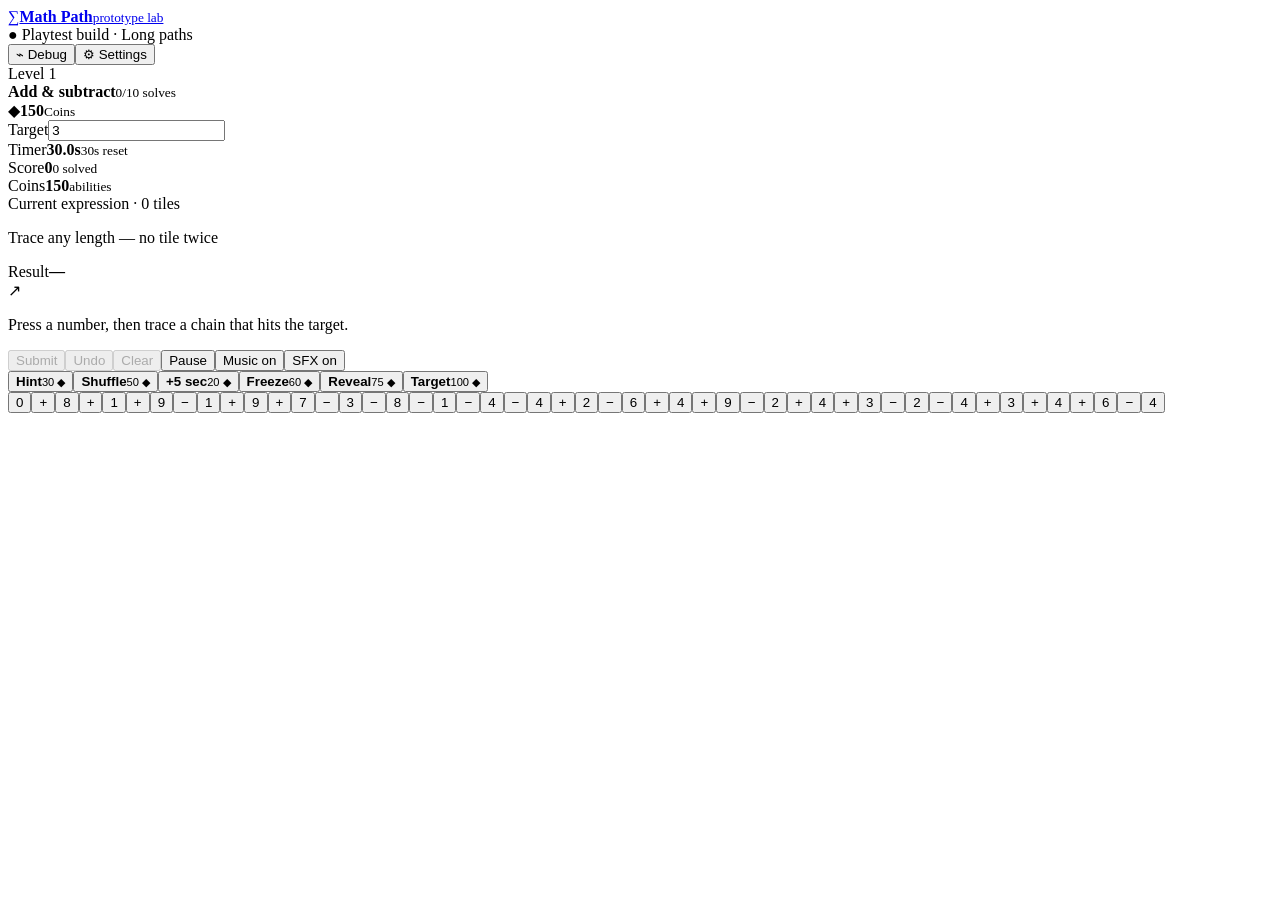
==== index.html @ 9bd91a48 "Deploy Math Path Puzzle playtest" ====
<!DOCTYPE html><html lang="en"><head><meta charSet="utf-8"/><meta name="viewport" content="width=device-width, initial-scale=1, viewport-fit=cover"/><link rel="stylesheet" href="/math-path-puzzle-playtest/_next/static/chunks/0nip023ztwiz-.css" data-precedence="next"/><link rel="preload" as="script" fetchPriority="low" href="/math-path-puzzle-playtest/_next/static/chunks/0jl966cpabt0n.js"/><script src="/math-path-puzzle-playtest/_next/static/chunks/10y_u0nnn22cm.js" async=""></script><script src="/math-path-puzzle-playtest/_next/static/chunks/09bab9~qvzfja.js" async=""></script><script src="/math-path-puzzle-playtest/_next/static/chunks/turbopack-0.h.s3-doeien.js" async=""></script><script src="/math-path-puzzle-playtest/_next/static/chunks/0w2~5~-hv43qe.js" async=""></script><script src="/math-path-puzzle-playtest/_next/static/chunks/0s-fc5b6pmgug.js" async=""></script><title>Math Path — Arithmetic Puzzle Prototype</title><meta name="description" content="Trace number chains across a grid and hit the target."/><meta property="og:title" content="Math Path — Arithmetic Puzzle Prototype"/><meta property="og:description" content="Trace number chains across a grid and hit the target."/><meta property="og:image" content="https://mrdedge.github.io/math-path-puzzle-playtest/og.png"/><meta property="og:image:width" content="1747"/><meta property="og:image:height" content="909"/><meta property="og:image:alt" content="Math Path arithmetic puzzle board"/><meta property="og:type" content="website"/><meta name="twitter:card" content="summary_large_image"/><meta name="twitter:title" content="Math Path — Arithmetic Puzzle Prototype"/><meta name="twitter:description" content="Trace number chains across a grid and hit the target."/><meta name="twitter:image" content="https://mrdedge.github.io/math-path-puzzle-playtest/og.png"/><script src="/math-path-puzzle-playtest/_next/static/chunks/03~yq9q893hmn.js" noModule=""></script></head><body><div hidden=""><!--$--><!--/$--></div><main class="game-shell"><header class="app-header"><a class="brand" href="#game-board" aria-label="Math Path Lab home"><span class="brand-mark" aria-hidden="true">∑</span><span><strong>Math Path</strong><small>prototype lab</small></span></a><div class="milestone-chip"><span aria-hidden="true">●</span> Playtest build · Long paths</div><div class="header-actions"><button class="debug-toggle" type="button" aria-expanded="false" aria-controls="solver-inspector"><span aria-hidden="true">⌁</span> <!-- -->Debug</button><button class="settings-toggle" type="button"><span aria-hidden="true">⚙</span> Settings</button></div></header><section class="game-layout" aria-label="Math Path puzzle prototype"><div class="play-column"><div class="run-strip"><div class="level-summary"><span class="level-number">Level <!-- -->1</span><div><b>Add &amp; subtract</b><small>0<!-- -->/<!-- -->10<!-- --> <!-- -->solves</small></div></div><div class="objective-track" aria-label="Level progress 0 percent"><i style="width:0%"></i></div><div class="coin-balance"><span aria-hidden="true">◆</span><b>150</b><small>Coins</small></div></div><section class="top-console" data-testid="top-game-controls" aria-label="Game controls above board"><div class="game-stats"><label class="stat-block target-block"><span class="stat-label">Target</span><input aria-label="Manual target number" inputMode="numeric" type="number" value="3"/></label><div class="stat-block timer-block"><span class="stat-label">Timer</span><strong>30.0<span>s</span></strong><small>30s reset</small></div><div class="stat-block"><span class="stat-label">Score</span><strong>0</strong><small>0<!-- --> solved</small></div><div class="stat-block compact-coins"><span class="stat-label">Coins</span><strong>150</strong><small>abilities</small></div></div><section class="expression-card" aria-live="polite"><div><span class="eyebrow">Current expression · <!-- -->0<!-- --> tile<!-- -->s</span><p class="expression">Trace any length — no tile twice</p></div><div class="running-result"><span>Result</span><strong>—</strong></div></section><div class="feedback-bar neutral" role="status"><span class="feedback-icon" aria-hidden="true">↗</span><p>Press a number, then trace a chain that hits the target.</p></div><div class="path-actions" aria-label="Expression controls"><button class="primary-action" type="button" disabled="">Submit</button><button type="button" disabled="">Undo</button><button type="button" disabled="">Clear</button><button type="button">Pause</button><button type="button" aria-pressed="false">Music on</button><button type="button" aria-pressed="false">SFX on</button></div><div class="ability-bar" aria-label="Spendable abilities"><button type="button"><b>Hint</b><small>30 ◆</small></button><button type="button"><b>Shuffle</b><small>50<!-- --> ◆</small></button><button type="button"><b>+5 sec</b><small>20<!-- --> ◆</small></button><button type="button"><b>Freeze</b><small>60<!-- --> ◆</small></button><button type="button"><b>Reveal</b><small>75 ◆</small></button><button type="button"><b>Target</b><small>100<!-- --> ◆</small></button></div></section><div id="game-board" class="board-wrap" aria-label="7 by 7 arithmetic board"><div class="path-layer" aria-hidden="true"></div><div class="board-grid" role="grid" aria-rowcount="7" aria-colcount="7" style="grid-template-columns:repeat(7, minmax(0, 1fr));grid-template-rows:repeat(7, minmax(0, 1fr));--board-size:7"><button type="button" role="gridcell" class="tile tile-number" data-coordinate="0:0" aria-label="Number 0 at row 1, column 1"><span class="tile-value">0</span></button><button type="button" role="gridcell" class="tile tile-operator" data-coordinate="0:1" aria-label="Operator plus at row 1, column 2"><span class="tile-value">+</span></button><button type="button" role="gridcell" class="tile tile-number" data-coordinate="0:2" aria-label="Number 8 at row 1, column 3"><span class="tile-value">8</span></button><button type="button" role="gridcell" class="tile tile-operator" data-coordinate="0:3" aria-label="Operator plus at row 1, column 4"><span class="tile-value">+</span></button><button type="button" role="gridcell" class="tile tile-number" data-coordinate="0:4" aria-label="Number 1 at row 1, column 5"><span class="tile-value">1</span></button><button type="button" role="gridcell" class="tile tile-operator" data-coordinate="0:5" aria-label="Operator plus at row 1, column 6"><span class="tile-value">+</span></button><button type="button" role="gridcell" class="tile tile-number" data-coordinate="0:6" aria-label="Number 9 at row 1, column 7"><span class="tile-value">9</span></button><button type="button" role="gridcell" class="tile tile-operator" data-coordinate="1:0" aria-label="Operator minus at row 2, column 1"><span class="tile-value">−</span></button><button type="button" role="gridcell" class="tile tile-number" data-coordinate="1:1" aria-label="Number 1 at row 2, column 2"><span class="tile-value">1</span></button><button type="button" role="gridcell" class="tile tile-operator" data-coordinate="1:2" aria-label="Operator plus at row 2, column 3"><span class="tile-value">+</span></button><button type="button" role="gridcell" class="tile tile-number" data-coordinate="1:3" aria-label="Number 9 at row 2, column 4"><span class="tile-value">9</span></button><button type="button" role="gridcell" class="tile tile-operator" data-coordinate="1:4" aria-label="Operator plus at row 2, column 5"><span class="tile-value">+</span></button><button type="button" role="gridcell" class="tile tile-number" data-coordinate="1:5" aria-label="Number 7 at row 2, column 6"><span class="tile-value">7</span></button><button type="button" role="gridcell" class="tile tile-operator" data-coordinate="1:6" aria-label="Operator minus at row 2, column 7"><span class="tile-value">−</span></button><button type="button" role="gridcell" class="tile tile-number" data-coordinate="2:0" aria-label="Number 3 at row 3, column 1"><span class="tile-value">3</span></button><button type="button" role="gridcell" class="tile tile-operator" data-coordinate="2:1" aria-label="Operator minus at row 3, column 2"><span class="tile-value">−</span></button><button type="button" role="gridcell" class="tile tile-number" data-coordinate="2:2" aria-label="Number 8 at row 3, column 3"><span class="tile-value">8</span></button><button type="button" role="gridcell" class="tile tile-operator" data-coordinate="2:3" aria-label="Operator minus at row 3, column 4"><span class="tile-value">−</span></button><button type="button" role="gridcell" class="tile tile-number" data-coordinate="2:4" aria-label="Number 1 at row 3, column 5"><span class="tile-value">1</span></button><button type="button" role="gridcell" class="tile tile-operator" data-coordinate="2:5" aria-label="Operator minus at row 3, column 6"><span class="tile-value">−</span></button><button type="button" role="gridcell" class="tile tile-number" data-coordinate="2:6" aria-label="Number 4 at row 3, column 7"><span class="tile-value">4</span></button><button type="button" role="gridcell" class="tile tile-operator" data-coordinate="3:0" aria-label="Operator minus at row 4, column 1"><span class="tile-value">−</span></button><button type="button" role="gridcell" class="tile tile-number" data-coordinate="3:1" aria-label="Number 4 at row 4, column 2"><span class="tile-value">4</span></button><button type="button" role="gridcell" class="tile tile-operator" data-coordinate="3:2" aria-label="Operator plus at row 4, column 3"><span class="tile-value">+</span></button><button type="button" role="gridcell" class="tile tile-number" data-coordinate="3:3" aria-label="Number 2 at row 4, column 4"><span class="tile-value">2</span></button><button type="button" role="gridcell" class="tile tile-operator" data-coordinate="3:4" aria-label="Operator minus at row 4, column 5"><span class="tile-value">−</span></button><button type="button" role="gridcell" class="tile tile-number" data-coordinate="3:5" aria-label="Number 6 at row 4, column 6"><span class="tile-value">6</span></button><button type="button" role="gridcell" class="tile tile-operator" data-coordinate="3:6" aria-label="Operator plus at row 4, column 7"><span class="tile-value">+</span></button><button type="button" role="gridcell" class="tile tile-number" data-coordinate="4:0" aria-label="Number 4 at row 5, column 1"><span class="tile-value">4</span></button><button type="button" role="gridcell" class="tile tile-operator" data-coordinate="4:1" aria-label="Operator plus at row 5, column 2"><span class="tile-value">+</span></button><button type="button" role="gridcell" class="tile tile-number" data-coordinate="4:2" aria-label="Number 9 at row 5, column 3"><span class="tile-value">9</span></button><button type="button" role="gridcell" class="tile tile-operator" data-coordinate="4:3" aria-label="Operator minus at row 5, column 4"><span class="tile-value">−</span></button><button type="button" role="gridcell" class="tile tile-number" data-coordinate="4:4" aria-label="Number 2 at row 5, column 5"><span class="tile-value">2</span></button><button type="button" role="gridcell" class="tile tile-operator" data-coordinate="4:5" aria-label="Operator plus at row 5, column 6"><span class="tile-value">+</span></button><button type="button" role="gridcell" class="tile tile-number" data-coordinate="4:6" aria-label="Number 4 at row 5, column 7"><span class="tile-value">4</span></button><button type="button" role="gridcell" class="tile tile-operator" data-coordinate="5:0" aria-label="Operator plus at row 6, column 1"><span class="tile-value">+</span></button><button type="button" role="gridcell" class="tile tile-number" data-coordinate="5:1" aria-label="Number 3 at row 6, column 2"><span class="tile-value">3</span></button><button type="button" role="gridcell" class="tile tile-operator" data-coordinate="5:2" aria-label="Operator minus at row 6, column 3"><span class="tile-value">−</span></button><button type="button" role="gridcell" class="tile tile-number" data-coordinate="5:3" aria-label="Number 2 at row 6, column 4"><span class="tile-value">2</span></button><button type="button" role="gridcell" class="tile tile-operator" data-coordinate="5:4" aria-label="Operator minus at row 6, column 5"><span class="tile-value">−</span></button><button type="button" role="gridcell" class="tile tile-number" data-coordinate="5:5" aria-label="Number 4 at row 6, column 6"><span class="tile-value">4</span></button><button type="button" role="gridcell" class="tile tile-operator" data-coordinate="5:6" aria-label="Operator plus at row 6, column 7"><span class="tile-value">+</span></button><button type="button" role="gridcell" class="tile tile-number" data-coordinate="6:0" aria-label="Number 3 at row 7, column 1"><span class="tile-value">3</span></button><button type="button" role="gridcell" class="tile tile-operator" data-coordinate="6:1" aria-label="Operator plus at row 7, column 2"><span class="tile-value">+</span></button><button type="button" role="gridcell" class="tile tile-number" data-coordinate="6:2" aria-label="Number 4 at row 7, column 3"><span class="tile-value">4</span></button><button type="button" role="gridcell" class="tile tile-operator" data-coordinate="6:3" aria-label="Operator plus at row 7, column 4"><span class="tile-value">+</span></button><button type="button" role="gridcell" class="tile tile-number" data-coordinate="6:4" aria-label="Number 6 at row 7, column 5"><span class="tile-value">6</span></button><button type="button" role="gridcell" class="tile tile-operator" data-coordinate="6:5" aria-label="Operator minus at row 7, column 6"><span class="tile-value">−</span></button><button type="button" role="gridcell" class="tile tile-number" data-coordinate="6:6" aria-label="Number 4 at row 7, column 7"><span class="tile-value">4</span></button></div></div></div></section></main><!--$--><!--/$--><script src="/math-path-puzzle-playtest/_next/static/chunks/0jl966cpabt0n.js" id="_R_" async=""></script><script>(self.__next_f=self.__next_f||[]).push([0])</script><script>self.__next_f.push([1,"1:\"$Sreact.fragment\"\n2:I[42459,[\"/math-path-puzzle-playtest/_next/static/chunks/0w2~5~-hv43qe.js\"],\"default\"]\n3:I[20556,[\"/math-path-puzzle-playtest/_next/static/chunks/0w2~5~-hv43qe.js\"],\"default\"]\n4:I[43452,[\"/math-path-puzzle-playtest/_next/static/chunks/0w2~5~-hv43qe.js\",\"/math-path-puzzle-playtest/_next/static/chunks/0s-fc5b6pmgug.js\"],\"MathPathGame\"]\n5:I[76152,[\"/math-path-puzzle-playtest/_next/static/chunks/0w2~5~-hv43qe.js\"],\"OutletBoundary\"]\n6:\"$Sreact.suspense\"\n8:I[76152,[\"/math-path-puzzle-playtest/_next/static/chunks/0w2~5~-hv43qe.js\"],\"ViewportBoundary\"]\na:I[76152,[\"/math-path-puzzle-playtest/_next/static/chunks/0w2~5~-hv43qe.js\"],\"MetadataBoundary\"]\nc:I[24479,[\"/math-path-puzzle-playtest/_next/static/chunks/0w2~5~-hv43qe.js\"],\"default\",1]\n:HL[\"/math-path-puzzle-playtest/_next/static/chunks/0nip023ztwiz-.css\",\"style\"]\n"])</script><script>self.__next_f.push([1,"0:{\"P\":null,\"c\":[\"\",\"\"],\"q\":\"\",\"i\":false,\"f\":[[[\"\",{\"children\":[\"__PAGE__\",{}]},\"$undefined\",\"$undefined\",16],[[\"$\",\"$1\",\"c\",{\"children\":[[[\"$\",\"link\",\"0\",{\"rel\":\"stylesheet\",\"href\":\"/math-path-puzzle-playtest/_next/static/chunks/0nip023ztwiz-.css\",\"precedence\":\"next\",\"crossOrigin\":\"$undefined\",\"nonce\":\"$undefined\"}],[\"$\",\"script\",\"script-0\",{\"src\":\"/math-path-puzzle-playtest/_next/static/chunks/0w2~5~-hv43qe.js\",\"async\":true,\"nonce\":\"$undefined\"}]],[\"$\",\"html\",null,{\"lang\":\"en\",\"children\":[\"$\",\"body\",null,{\"children\":[\"$\",\"$L2\",null,{\"parallelRouterKey\":\"children\",\"error\":\"$undefined\",\"errorStyles\":\"$undefined\",\"errorScripts\":\"$undefined\",\"template\":[\"$\",\"$L3\",null,{}],\"templateStyles\":\"$undefined\",\"templateScripts\":\"$undefined\",\"notFound\":[[[\"$\",\"title\",null,{\"children\":\"404: This page could not be found.\"}],[\"$\",\"div\",null,{\"style\":{\"fontFamily\":\"system-ui,\\\"Segoe UI\\\",Roboto,Helvetica,Arial,sans-serif,\\\"Apple Color Emoji\\\",\\\"Segoe UI Emoji\\\"\",\"height\":\"100vh\",\"textAlign\":\"center\",\"display\":\"flex\",\"flexDirection\":\"column\",\"alignItems\":\"center\",\"justifyContent\":\"center\"},\"children\":[\"$\",\"div\",null,{\"children\":[[\"$\",\"style\",null,{\"dangerouslySetInnerHTML\":{\"__html\":\"body{color:#000;background:#fff;margin:0}.next-error-h1{border-right:1px solid rgba(0,0,0,.3)}@media (prefers-color-scheme:dark){body{color:#fff;background:#000}.next-error-h1{border-right:1px solid rgba(255,255,255,.3)}}\"}}],[\"$\",\"h1\",null,{\"className\":\"next-error-h1\",\"style\":{\"display\":\"inline-block\",\"margin\":\"0 20px 0 0\",\"padding\":\"0 23px 0 0\",\"fontSize\":24,\"fontWeight\":500,\"verticalAlign\":\"top\",\"lineHeight\":\"49px\"},\"children\":404}],[\"$\",\"div\",null,{\"style\":{\"display\":\"inline-block\"},\"children\":[\"$\",\"h2\",null,{\"style\":{\"fontSize\":14,\"fontWeight\":400,\"lineHeight\":\"49px\",\"margin\":0},\"children\":\"This page could not be found.\"}]}]]}]}]],[]],\"forbidden\":\"$undefined\",\"unauthorized\":\"$undefined\"}]}]}]]}],{\"children\":[[\"$\",\"$1\",\"c\",{\"children\":[[\"$\",\"$L4\",null,{}],[[\"$\",\"script\",\"script-0\",{\"src\":\"/math-path-puzzle-playtest/_next/static/chunks/0s-fc5b6pmgug.js\",\"async\":true,\"nonce\":\"$undefined\"}]],[\"$\",\"$L5\",null,{\"children\":[\"$\",\"$6\",null,{\"name\":\"Next.MetadataOutlet\",\"children\":\"$@7\"}]}]]}],{},null,false,null]},null,false,null],[\"$\",\"$1\",\"h\",{\"children\":[null,[\"$\",\"$L8\",null,{\"children\":\"$L9\"}],[\"$\",\"div\",null,{\"hidden\":true,\"children\":[\"$\",\"$La\",null,{\"children\":[\"$\",\"$6\",null,{\"name\":\"Next.Metadata\",\"children\":\"$Lb\"}]}]}],null]}],false]],\"m\":\"$undefined\",\"G\":[\"$c\",[[\"$\",\"link\",\"0\",{\"rel\":\"stylesheet\",\"href\":\"/math-path-puzzle-playtest/_next/static/chunks/0nip023ztwiz-.css\",\"precedence\":\"next\",\"crossOrigin\":\"$undefined\",\"nonce\":\"$undefined\"}]]],\"S\":true,\"h\":null,\"s\":\"$undefined\",\"l\":\"$undefined\",\"p\":\"$undefined\",\"d\":\"$undefined\",\"b\":\"7fQb7JMiOKHrqJCPuaeig\"}\n"])</script><script>self.__next_f.push([1,"9:[[\"$\",\"meta\",\"0\",{\"charSet\":\"utf-8\"}],[\"$\",\"meta\",\"1\",{\"name\":\"viewport\",\"content\":\"width=device-width, initial-scale=1, viewport-fit=cover\"}]]\n"])</script><script>self.__next_f.push([1,"7:null\nb:[[\"$\",\"title\",\"0\",{\"children\":\"Math Path — Arithmetic Puzzle Prototype\"}],[\"$\",\"meta\",\"1\",{\"name\":\"description\",\"content\":\"Trace number chains across a grid and hit the target.\"}],[\"$\",\"meta\",\"2\",{\"property\":\"og:title\",\"content\":\"Math Path — Arithmetic Puzzle Prototype\"}],[\"$\",\"meta\",\"3\",{\"property\":\"og:description\",\"content\":\"Trace number chains across a grid and hit the target.\"}],[\"$\",\"meta\",\"4\",{\"property\":\"og:image\",\"content\":\"https://mrdedge.github.io/math-path-puzzle-playtest/og.png\"}],[\"$\",\"meta\",\"5\",{\"property\":\"og:image:width\",\"content\":\"1747\"}],[\"$\",\"meta\",\"6\",{\"property\":\"og:image:height\",\"content\":\"909\"}],[\"$\",\"meta\",\"7\",{\"property\":\"og:image:alt\",\"content\":\"Math Path arithmetic puzzle board\"}],[\"$\",\"meta\",\"8\",{\"property\":\"og:type\",\"content\":\"website\"}],[\"$\",\"meta\",\"9\",{\"name\":\"twitter:card\",\"content\":\"summary_large_image\"}],[\"$\",\"meta\",\"10\",{\"name\":\"twitter:title\",\"content\":\"Math Path — Arithmetic Puzzle Prototype\"}],[\"$\",\"meta\",\"11\",{\"name\":\"twitter:description\",\"content\":\"Trace number chains across a grid and hit the target.\"}],[\"$\",\"meta\",\"12\",{\"name\":\"twitter:image\",\"content\":\"https://mrdedge.github.io/math-path-puzzle-playtest/og.png\"}]]\n"])</script></body></html>
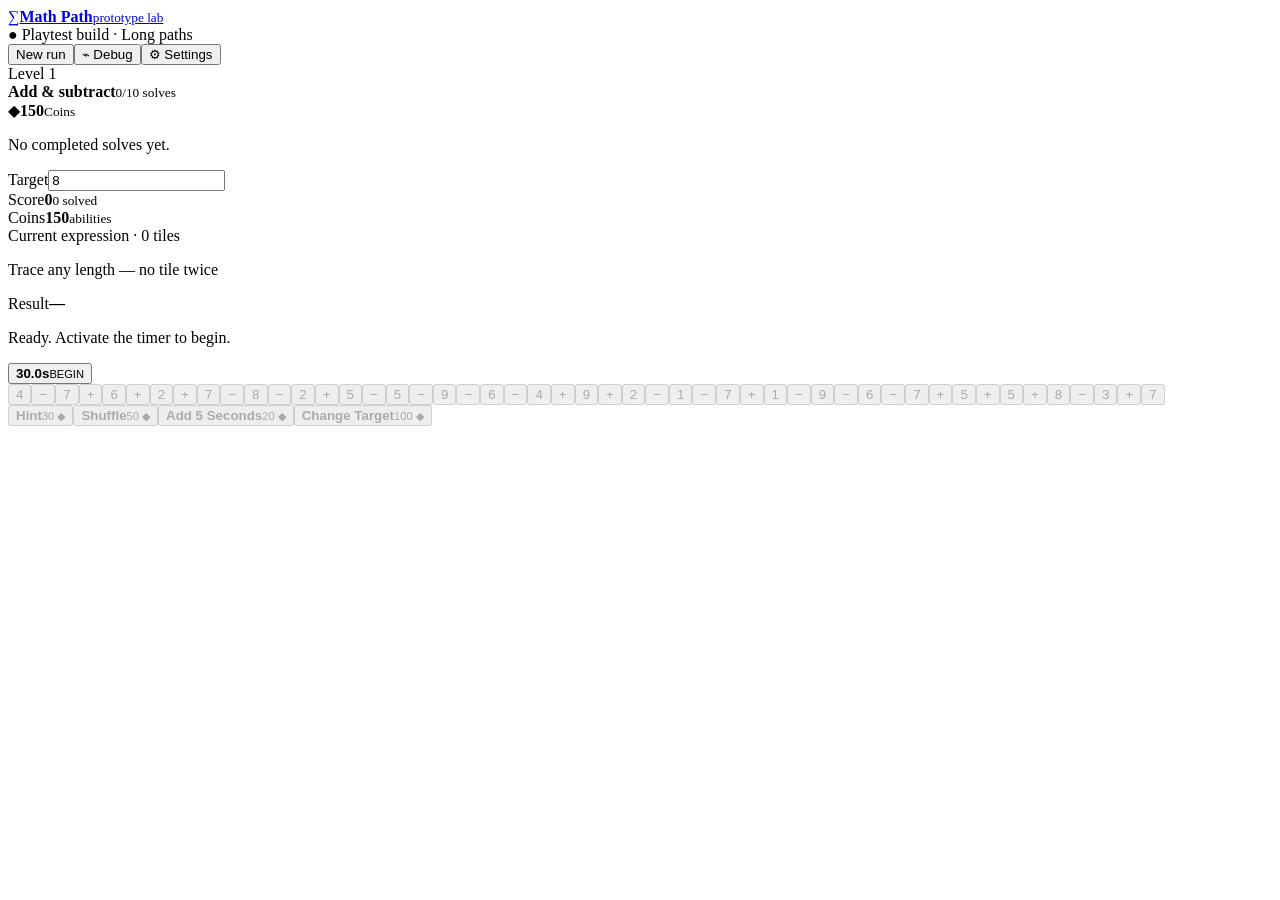
==== commit c7866305: "Deploy Math Path gameplay update ef49b52" ====
--- a/index.html
+++ b/index.html
@@ -1 +1 @@
-<!DOCTYPE html><html lang="en"><head><meta charSet="utf-8"/><meta name="viewport" content="width=device-width, initial-scale=1, viewport-fit=cover"/><link rel="stylesheet" href="/math-path-puzzle-playtest/_next/static/chunks/0nip023ztwiz-.css" data-precedence="next"/><link rel="preload" as="script" fetchPriority="low" href="/math-path-puzzle-playtest/_next/static/chunks/0jl966cpabt0n.js"/><script src="/math-path-puzzle-playtest/_next/static/chunks/10y_u0nnn22cm.js" async=""></script><script src="/math-path-puzzle-playtest/_next/static/chunks/09bab9~qvzfja.js" async=""></script><script src="/math-path-puzzle-playtest/_next/static/chunks/turbopack-0.h.s3-doeien.js" async=""></script><script src="/math-path-puzzle-playtest/_next/static/chunks/0w2~5~-hv43qe.js" async=""></script><script src="/math-path-puzzle-playtest/_next/static/chunks/0s-fc5b6pmgug.js" async=""></script><title>Math Path — Arithmetic Puzzle Prototype</title><meta name="description" content="Trace number chains across a grid and hit the target."/><meta property="og:title" content="Math Path — Arithmetic Puzzle Prototype"/><meta property="og:description" content="Trace number chains across a grid and hit the target."/><meta property="og:image" content="https://mrdedge.github.io/math-path-puzzle-playtest/og.png"/><meta property="og:image:width" content="1747"/><meta property="og:image:height" content="909"/><meta property="og:image:alt" content="Math Path arithmetic puzzle board"/><meta property="og:type" content="website"/><meta name="twitter:card" content="summary_large_image"/><meta name="twitter:title" content="Math Path — Arithmetic Puzzle Prototype"/><meta name="twitter:description" content="Trace number chains across a grid and hit the target."/><meta name="twitter:image" content="https://mrdedge.github.io/math-path-puzzle-playtest/og.png"/><script src="/math-path-puzzle-playtest/_next/static/chunks/03~yq9q893hmn.js" noModule=""></script></head><body><div hidden=""><!--$--><!--/$--></div><main class="game-shell"><header class="app-header"><a class="brand" href="#game-board" aria-label="Math Path Lab home"><span class="brand-mark" aria-hidden="true">∑</span><span><strong>Math Path</strong><small>prototype lab</small></span></a><div class="milestone-chip"><span aria-hidden="true">●</span> Playtest build · Long paths</div><div class="header-actions"><button class="debug-toggle" type="button" aria-expanded="false" aria-controls="solver-inspector"><span aria-hidden="true">⌁</span> <!-- -->Debug</button><button class="settings-toggle" type="button"><span aria-hidden="true">⚙</span> Settings</button></div></header><section class="game-layout" aria-label="Math Path puzzle prototype"><div class="play-column"><div class="run-strip"><div class="level-summary"><span class="level-number">Level <!-- -->1</span><div><b>Add &amp; subtract</b><small>0<!-- -->/<!-- -->10<!-- --> <!-- -->solves</small></div></div><div class="objective-track" aria-label="Level progress 0 percent"><i style="width:0%"></i></div><div class="coin-balance"><span aria-hidden="true">◆</span><b>150</b><small>Coins</small></div></div><section class="top-console" data-testid="top-game-controls" aria-label="Game controls above board"><div class="game-stats"><label class="stat-block target-block"><span class="stat-label">Target</span><input aria-label="Manual target number" inputMode="numeric" type="number" value="3"/></label><div class="stat-block timer-block"><span class="stat-label">Timer</span><strong>30.0<span>s</span></strong><small>30s reset</small></div><div class="stat-block"><span class="stat-label">Score</span><strong>0</strong><small>0<!-- --> solved</small></div><div class="stat-block compact-coins"><span class="stat-label">Coins</span><strong>150</strong><small>abilities</small></div></div><section class="expression-card" aria-live="polite"><div><span class="eyebrow">Current expression · <!-- -->0<!-- --> tile<!-- -->s</span><p class="expression">Trace any length — no tile twice</p></div><div class="running-result"><span>Result</span><strong>—</strong></div></section><div class="feedback-bar neutral" role="status"><span class="feedback-icon" aria-hidden="true">↗</span><p>Press a number, then trace a chain that hits the target.</p></div><div class="path-actions" aria-label="Expression controls"><button class="primary-action" type="button" disabled="">Submit</button><button type="button" disabled="">Undo</button><button type="button" disabled="">Clear</button><button type="button">Pause</button><button type="button" aria-pressed="false">Music on</button><button type="button" aria-pressed="false">SFX on</button></div><div class="ability-bar" aria-label="Spendable abilities"><button type="button"><b>Hint</b><small>30 ◆</small></button><button type="button"><b>Shuffle</b><small>50<!-- --> ◆</small></button><button type="button"><b>+5 sec</b><small>20<!-- --> ◆</small></button><button type="button"><b>Freeze</b><small>60<!-- --> ◆</small></button><button type="button"><b>Reveal</b><small>75 ◆</small></button><button type="button"><b>Target</b><small>100<!-- --> ◆</small></button></div></section><div id="game-board" class="board-wrap" aria-label="7 by 7 arithmetic board"><div class="path-layer" aria-hidden="true"></div><div class="board-grid" role="grid" aria-rowcount="7" aria-colcount="7" style="grid-template-columns:repeat(7, minmax(0, 1fr));grid-template-rows:repeat(7, minmax(0, 1fr));--board-size:7"><button type="button" role="gridcell" class="tile tile-number" data-coordinate="0:0" aria-label="Number 0 at row 1, column 1"><span class="tile-value">0</span></button><button type="button" role="gridcell" class="tile tile-operator" data-coordinate="0:1" aria-label="Operator plus at row 1, column 2"><span class="tile-value">+</span></button><button type="button" role="gridcell" class="tile tile-number" data-coordinate="0:2" aria-label="Number 8 at row 1, column 3"><span class="tile-value">8</span></button><button type="button" role="gridcell" class="tile tile-operator" data-coordinate="0:3" aria-label="Operator plus at row 1, column 4"><span class="tile-value">+</span></button><button type="button" role="gridcell" class="tile tile-number" data-coordinate="0:4" aria-label="Number 1 at row 1, column 5"><span class="tile-value">1</span></button><button type="button" role="gridcell" class="tile tile-operator" data-coordinate="0:5" aria-label="Operator plus at row 1, column 6"><span class="tile-value">+</span></button><button type="button" role="gridcell" class="tile tile-number" data-coordinate="0:6" aria-label="Number 9 at row 1, column 7"><span class="tile-value">9</span></button><button type="button" role="gridcell" class="tile tile-operator" data-coordinate="1:0" aria-label="Operator minus at row 2, column 1"><span class="tile-value">−</span></button><button type="button" role="gridcell" class="tile tile-number" data-coordinate="1:1" aria-label="Number 1 at row 2, column 2"><span class="tile-value">1</span></button><button type="button" role="gridcell" class="tile tile-operator" data-coordinate="1:2" aria-label="Operator plus at row 2, column 3"><span class="tile-value">+</span></button><button type="button" role="gridcell" class="tile tile-number" data-coordinate="1:3" aria-label="Number 9 at row 2, column 4"><span class="tile-value">9</span></button><button type="button" role="gridcell" class="tile tile-operator" data-coordinate="1:4" aria-label="Operator plus at row 2, column 5"><span class="tile-value">+</span></button><button type="button" role="gridcell" class="tile tile-number" data-coordinate="1:5" aria-label="Number 7 at row 2, column 6"><span class="tile-value">7</span></button><button type="button" role="gridcell" class="tile tile-operator" data-coordinate="1:6" aria-label="Operator minus at row 2, column 7"><span class="tile-value">−</span></button><button type="button" role="gridcell" class="tile tile-number" data-coordinate="2:0" aria-label="Number 3 at row 3, column 1"><span class="tile-value">3</span></button><button type="button" role="gridcell" class="tile tile-operator" data-coordinate="2:1" aria-label="Operator minus at row 3, column 2"><span class="tile-value">−</span></button><button type="button" role="gridcell" class="tile tile-number" data-coordinate="2:2" aria-label="Number 8 at row 3, column 3"><span class="tile-value">8</span></button><button type="button" role="gridcell" class="tile tile-operator" data-coordinate="2:3" aria-label="Operator minus at row 3, column 4"><span class="tile-value">−</span></button><button type="button" role="gridcell" class="tile tile-number" data-coordinate="2:4" aria-label="Number 1 at row 3, column 5"><span class="tile-value">1</span></button><button type="button" role="gridcell" class="tile tile-operator" data-coordinate="2:5" aria-label="Operator minus at row 3, column 6"><span class="tile-value">−</span></button><button type="button" role="gridcell" class="tile tile-number" data-coordinate="2:6" aria-label="Number 4 at row 3, column 7"><span class="tile-value">4</span></button><button type="button" role="gridcell" class="tile tile-operator" data-coordinate="3:0" aria-label="Operator minus at row 4, column 1"><span class="tile-value">−</span></button><button type="button" role="gridcell" class="tile tile-number" data-coordinate="3:1" aria-label="Number 4 at row 4, column 2"><span class="tile-value">4</span></button><button type="button" role="gridcell" class="tile tile-operator" data-coordinate="3:2" aria-label="Operator plus at row 4, column 3"><span class="tile-value">+</span></button><button type="button" role="gridcell" class="tile tile-number" data-coordinate="3:3" aria-label="Number 2 at row 4, column 4"><span class="tile-value">2</span></button><button type="button" role="gridcell" class="tile tile-operator" data-coordinate="3:4" aria-label="Operator minus at row 4, column 5"><span class="tile-value">−</span></button><button type="button" role="gridcell" class="tile tile-number" data-coordinate="3:5" aria-label="Number 6 at row 4, column 6"><span class="tile-value">6</span></button><button type="button" role="gridcell" class="tile tile-operator" data-coordinate="3:6" aria-label="Operator plus at row 4, column 7"><span class="tile-value">+</span></button><button type="button" role="gridcell" class="tile tile-number" data-coordinate="4:0" aria-label="Number 4 at row 5, column 1"><span class="tile-value">4</span></button><button type="button" role="gridcell" class="tile tile-operator" data-coordinate="4:1" aria-label="Operator plus at row 5, column 2"><span class="tile-value">+</span></button><button type="button" role="gridcell" class="tile tile-number" data-coordinate="4:2" aria-label="Number 9 at row 5, column 3"><span class="tile-value">9</span></button><button type="button" role="gridcell" class="tile tile-operator" data-coordinate="4:3" aria-label="Operator minus at row 5, column 4"><span class="tile-value">−</span></button><button type="button" role="gridcell" class="tile tile-number" data-coordinate="4:4" aria-label="Number 2 at row 5, column 5"><span class="tile-value">2</span></button><button type="button" role="gridcell" class="tile tile-operator" data-coordinate="4:5" aria-label="Operator plus at row 5, column 6"><span class="tile-value">+</span></button><button type="button" role="gridcell" class="tile tile-number" data-coordinate="4:6" aria-label="Number 4 at row 5, column 7"><span class="tile-value">4</span></button><button type="button" role="gridcell" class="tile tile-operator" data-coordinate="5:0" aria-label="Operator plus at row 6, column 1"><span class="tile-value">+</span></button><button type="button" role="gridcell" class="tile tile-number" data-coordinate="5:1" aria-label="Number 3 at row 6, column 2"><span class="tile-value">3</span></button><button type="button" role="gridcell" class="tile tile-operator" data-coordinate="5:2" aria-label="Operator minus at row 6, column 3"><span class="tile-value">−</span></button><button type="button" role="gridcell" class="tile tile-number" data-coordinate="5:3" aria-label="Number 2 at row 6, column 4"><span class="tile-value">2</span></button><button type="button" role="gridcell" class="tile tile-operator" data-coordinate="5:4" aria-label="Operator minus at row 6, column 5"><span class="tile-value">−</span></button><button type="button" role="gridcell" class="tile tile-number" data-coordinate="5:5" aria-label="Number 4 at row 6, column 6"><span class="tile-value">4</span></button><button type="button" role="gridcell" class="tile tile-operator" data-coordinate="5:6" aria-label="Operator plus at row 6, column 7"><span class="tile-value">+</span></button><button type="button" role="gridcell" class="tile tile-number" data-coordinate="6:0" aria-label="Number 3 at row 7, column 1"><span class="tile-value">3</span></button><button type="button" role="gridcell" class="tile tile-operator" data-coordinate="6:1" aria-label="Operator plus at row 7, column 2"><span class="tile-value">+</span></button><button type="button" role="gridcell" class="tile tile-number" data-coordinate="6:2" aria-label="Number 4 at row 7, column 3"><span class="tile-value">4</span></button><button type="button" role="gridcell" class="tile tile-operator" data-coordinate="6:3" aria-label="Operator plus at row 7, column 4"><span class="tile-value">+</span></button><button type="button" role="gridcell" class="tile tile-number" data-coordinate="6:4" aria-label="Number 6 at row 7, column 5"><span class="tile-value">6</span></button><button type="button" role="gridcell" class="tile tile-operator" data-coordinate="6:5" aria-label="Operator minus at row 7, column 6"><span class="tile-value">−</span></button><button type="button" role="gridcell" class="tile tile-number" data-coordinate="6:6" aria-label="Number 4 at row 7, column 7"><span class="tile-value">4</span></button></div></div></div></section></main><!--$--><!--/$--><script src="/math-path-puzzle-playtest/_next/static/chunks/0jl966cpabt0n.js" id="_R_" async=""></script><script>(self.__next_f=self.__next_f||[]).push([0])</script><script>self.__next_f.push([1,"1:\"$Sreact.fragment\"\n2:I[42459,[\"/math-path-puzzle-playtest/_next/static/chunks/0w2~5~-hv43qe.js\"],\"default\"]\n3:I[20556,[\"/math-path-puzzle-playtest/_next/static/chunks/0w2~5~-hv43qe.js\"],\"default\"]\n4:I[43452,[\"/math-path-puzzle-playtest/_next/static/chunks/0w2~5~-hv43qe.js\",\"/math-path-puzzle-playtest/_next/static/chunks/0s-fc5b6pmgug.js\"],\"MathPathGame\"]\n5:I[76152,[\"/math-path-puzzle-playtest/_next/static/chunks/0w2~5~-hv43qe.js\"],\"OutletBoundary\"]\n6:\"$Sreact.suspense\"\n8:I[76152,[\"/math-path-puzzle-playtest/_next/static/chunks/0w2~5~-hv43qe.js\"],\"ViewportBoundary\"]\na:I[76152,[\"/math-path-puzzle-playtest/_next/static/chunks/0w2~5~-hv43qe.js\"],\"MetadataBoundary\"]\nc:I[24479,[\"/math-path-puzzle-playtest/_next/static/chunks/0w2~5~-hv43qe.js\"],\"default\",1]\n:HL[\"/math-path-puzzle-playtest/_next/static/chunks/0nip023ztwiz-.css\",\"style\"]\n"])</script><script>self.__next_f.push([1,"0:{\"P\":null,\"c\":[\"\",\"\"],\"q\":\"\",\"i\":false,\"f\":[[[\"\",{\"children\":[\"__PAGE__\",{}]},\"$undefined\",\"$undefined\",16],[[\"$\",\"$1\",\"c\",{\"children\":[[[\"$\",\"link\",\"0\",{\"rel\":\"stylesheet\",\"href\":\"/math-path-puzzle-playtest/_next/static/chunks/0nip023ztwiz-.css\",\"precedence\":\"next\",\"crossOrigin\":\"$undefined\",\"nonce\":\"$undefined\"}],[\"$\",\"script\",\"script-0\",{\"src\":\"/math-path-puzzle-playtest/_next/static/chunks/0w2~5~-hv43qe.js\",\"async\":true,\"nonce\":\"$undefined\"}]],[\"$\",\"html\",null,{\"lang\":\"en\",\"children\":[\"$\",\"body\",null,{\"children\":[\"$\",\"$L2\",null,{\"parallelRouterKey\":\"children\",\"error\":\"$undefined\",\"errorStyles\":\"$undefined\",\"errorScripts\":\"$undefined\",\"template\":[\"$\",\"$L3\",null,{}],\"templateStyles\":\"$undefined\",\"templateScripts\":\"$undefined\",\"notFound\":[[[\"$\",\"title\",null,{\"children\":\"404: This page could not be found.\"}],[\"$\",\"div\",null,{\"style\":{\"fontFamily\":\"system-ui,\\\"Segoe UI\\\",Roboto,Helvetica,Arial,sans-serif,\\\"Apple Color Emoji\\\",\\\"Segoe UI Emoji\\\"\",\"height\":\"100vh\",\"textAlign\":\"center\",\"display\":\"flex\",\"flexDirection\":\"column\",\"alignItems\":\"center\",\"justifyContent\":\"center\"},\"children\":[\"$\",\"div\",null,{\"children\":[[\"$\",\"style\",null,{\"dangerouslySetInnerHTML\":{\"__html\":\"body{color:#000;background:#fff;margin:0}.next-error-h1{border-right:1px solid rgba(0,0,0,.3)}@media (prefers-color-scheme:dark){body{color:#fff;background:#000}.next-error-h1{border-right:1px solid rgba(255,255,255,.3)}}\"}}],[\"$\",\"h1\",null,{\"className\":\"next-error-h1\",\"style\":{\"display\":\"inline-block\",\"margin\":\"0 20px 0 0\",\"padding\":\"0 23px 0 0\",\"fontSize\":24,\"fontWeight\":500,\"verticalAlign\":\"top\",\"lineHeight\":\"49px\"},\"children\":404}],[\"$\",\"div\",null,{\"style\":{\"display\":\"inline-block\"},\"children\":[\"$\",\"h2\",null,{\"style\":{\"fontSize\":14,\"fontWeight\":400,\"lineHeight\":\"49px\",\"margin\":0},\"children\":\"This page could not be found.\"}]}]]}]}]],[]],\"forbidden\":\"$undefined\",\"unauthorized\":\"$undefined\"}]}]}]]}],{\"children\":[[\"$\",\"$1\",\"c\",{\"children\":[[\"$\",\"$L4\",null,{}],[[\"$\",\"script\",\"script-0\",{\"src\":\"/math-path-puzzle-playtest/_next/static/chunks/0s-fc5b6pmgug.js\",\"async\":true,\"nonce\":\"$undefined\"}]],[\"$\",\"$L5\",null,{\"children\":[\"$\",\"$6\",null,{\"name\":\"Next.MetadataOutlet\",\"children\":\"$@7\"}]}]]}],{},null,false,null]},null,false,null],[\"$\",\"$1\",\"h\",{\"children\":[null,[\"$\",\"$L8\",null,{\"children\":\"$L9\"}],[\"$\",\"div\",null,{\"hidden\":true,\"children\":[\"$\",\"$La\",null,{\"children\":[\"$\",\"$6\",null,{\"name\":\"Next.Metadata\",\"children\":\"$Lb\"}]}]}],null]}],false]],\"m\":\"$undefined\",\"G\":[\"$c\",[[\"$\",\"link\",\"0\",{\"rel\":\"stylesheet\",\"href\":\"/math-path-puzzle-playtest/_next/static/chunks/0nip023ztwiz-.css\",\"precedence\":\"next\",\"crossOrigin\":\"$undefined\",\"nonce\":\"$undefined\"}]]],\"S\":true,\"h\":null,\"s\":\"$undefined\",\"l\":\"$undefined\",\"p\":\"$undefined\",\"d\":\"$undefined\",\"b\":\"7fQb7JMiOKHrqJCPuaeig\"}\n"])</script><script>self.__next_f.push([1,"9:[[\"$\",\"meta\",\"0\",{\"charSet\":\"utf-8\"}],[\"$\",\"meta\",\"1\",{\"name\":\"viewport\",\"content\":\"width=device-width, initial-scale=1, viewport-fit=cover\"}]]\n"])</script><script>self.__next_f.push([1,"7:null\nb:[[\"$\",\"title\",\"0\",{\"children\":\"Math Path — Arithmetic Puzzle Prototype\"}],[\"$\",\"meta\",\"1\",{\"name\":\"description\",\"content\":\"Trace number chains across a grid and hit the target.\"}],[\"$\",\"meta\",\"2\",{\"property\":\"og:title\",\"content\":\"Math Path — Arithmetic Puzzle Prototype\"}],[\"$\",\"meta\",\"3\",{\"property\":\"og:description\",\"content\":\"Trace number chains across a grid and hit the target.\"}],[\"$\",\"meta\",\"4\",{\"property\":\"og:image\",\"content\":\"https://mrdedge.github.io/math-path-puzzle-playtest/og.png\"}],[\"$\",\"meta\",\"5\",{\"property\":\"og:image:width\",\"content\":\"1747\"}],[\"$\",\"meta\",\"6\",{\"property\":\"og:image:height\",\"content\":\"909\"}],[\"$\",\"meta\",\"7\",{\"property\":\"og:image:alt\",\"content\":\"Math Path arithmetic puzzle board\"}],[\"$\",\"meta\",\"8\",{\"property\":\"og:type\",\"content\":\"website\"}],[\"$\",\"meta\",\"9\",{\"name\":\"twitter:card\",\"content\":\"summary_large_image\"}],[\"$\",\"meta\",\"10\",{\"name\":\"twitter:title\",\"content\":\"Math Path — Arithmetic Puzzle Prototype\"}],[\"$\",\"meta\",\"11\",{\"name\":\"twitter:description\",\"content\":\"Trace number chains across a grid and hit the target.\"}],[\"$\",\"meta\",\"12\",{\"name\":\"twitter:image\",\"content\":\"https://mrdedge.github.io/math-path-puzzle-playtest/og.png\"}]]\n"])</script></body></html>+<!DOCTYPE html><html lang="en"><head><meta charSet="utf-8"/><meta name="viewport" content="width=device-width, initial-scale=1, viewport-fit=cover"/><link rel="stylesheet" href="/math-path-puzzle-playtest/_next/static/chunks/0u1w_7~poi~pw.css" data-precedence="next"/><link rel="preload" as="script" fetchPriority="low" href="/math-path-puzzle-playtest/_next/static/chunks/0jl966cpabt0n.js"/><script src="/math-path-puzzle-playtest/_next/static/chunks/10y_u0nnn22cm.js" async=""></script><script src="/math-path-puzzle-playtest/_next/static/chunks/09bab9~qvzfja.js" async=""></script><script src="/math-path-puzzle-playtest/_next/static/chunks/turbopack-0.h.s3-doeien.js" async=""></script><script src="/math-path-puzzle-playtest/_next/static/chunks/0w2~5~-hv43qe.js" async=""></script><script src="/math-path-puzzle-playtest/_next/static/chunks/0he8vvcld4s_y.js" async=""></script><meta name="theme-color" content="#0c292f"/><title>Math Path</title><meta name="description" content="Race the clock and connect numbers and operators to solve each target."/><link rel="canonical" href="https://mrdedge.github.io/math-path-puzzle-playtest/"/><meta property="og:title" content="Math Path"/><meta property="og:description" content="Race the clock and connect numbers and operators to solve each target."/><meta property="og:url" content="https://mrdedge.github.io/math-path-puzzle-playtest/"/><meta property="og:site_name" content="Math Path"/><meta property="og:image" content="https://mrdedge.github.io/math-path-puzzle-playtest/math-path-social-preview.png"/><meta property="og:image:type" content="image/png"/><meta property="og:image:width" content="1536"/><meta property="og:image:height" content="1024"/><meta property="og:image:alt" content="Math Path arithmetic puzzle board"/><meta property="og:type" content="website"/><meta name="twitter:card" content="summary_large_image"/><meta name="twitter:title" content="Math Path"/><meta name="twitter:description" content="Race the clock and connect numbers and operators to solve each target."/><meta name="twitter:image" content="https://mrdedge.github.io/math-path-puzzle-playtest/math-path-social-preview.png"/><script src="/math-path-puzzle-playtest/_next/static/chunks/03~yq9q893hmn.js" noModule=""></script></head><body><div hidden=""><!--$--><!--/$--></div><main class="game-shell"><header class="app-header"><a class="brand" href="#game-board" aria-label="Math Path Lab home"><span class="brand-mark" aria-hidden="true">∑</span><span><strong>Math Path</strong><small>prototype lab</small></span></a><div class="milestone-chip"><span aria-hidden="true">●</span> Playtest build · Long paths</div><div class="header-actions"><button class="restart-toggle" type="button">New run</button><button class="debug-toggle" type="button" aria-expanded="false" aria-controls="solver-inspector"><span aria-hidden="true">⌁</span> <!-- -->Debug</button><button class="settings-toggle" type="button"><span aria-hidden="true">⚙</span> Settings</button></div></header><section class="game-layout" aria-label="Math Path puzzle prototype"><div class="play-column"><div class="run-strip"><div class="level-summary"><span class="level-number">Level <!-- -->1</span><div><b>Add &amp; subtract</b><small>0<!-- -->/<!-- -->10<!-- --> <!-- -->solves</small></div></div><div class="objective-track" aria-label="Level progress 0 percent"><i style="width:0%"></i></div><div class="coin-balance"><span aria-hidden="true">◆</span><b>150</b><small>Coins</small></div></div><p class="sr-only">No completed solves yet.</p><section class="top-console" data-testid="top-game-controls" aria-label="Current game information"><div class="game-stats"><label class="stat-block target-block"><span class="stat-label">Target</span><input aria-label="Manual target number" inputMode="numeric" type="number" value="8"/></label><div class="stat-block"><span class="stat-label">Score</span><strong>0</strong><small>0<!-- --> solved</small></div><div class="stat-block compact-coins"><span class="stat-label">Coins</span><strong>150</strong><small>abilities</small></div></div><section class="expression-card" aria-live="polite"><div><span class="eyebrow">Current expression · <!-- -->0<!-- --> tile<!-- -->s</span><p class="expression">Trace any length — no tile twice</p></div><div class="running-result"><span>Result</span><strong>—</strong></div></section></section><p class="sr-only" role="status" aria-live="polite">Ready. Activate the timer to begin.</p><button class="timer-control timer-ready" type="button" aria-label="begin game, 30.0 seconds remaining"><strong>30.0<span>s</span></strong><small>BEGIN</small></button><div id="game-board" class="board-wrap state-ready" aria-label="7 by 7 arithmetic board"><div class="path-layer" aria-hidden="true"></div><div class="board-grid" role="grid" aria-rowcount="7" aria-colcount="7" style="grid-template-columns:repeat(7, minmax(0, 1fr));grid-template-rows:repeat(7, minmax(0, 1fr));--board-size:7"><button type="button" role="gridcell" class="tile tile-number" data-coordinate="0:0" disabled="" aria-label="Number 4 at row 1, column 1"><span class="tile-value">4</span></button><button type="button" role="gridcell" class="tile tile-operator" data-coordinate="0:1" disabled="" aria-label="Operator minus at row 1, column 2"><span class="tile-value">−</span></button><button type="button" role="gridcell" class="tile tile-number" data-coordinate="0:2" disabled="" aria-label="Number 7 at row 1, column 3"><span class="tile-value">7</span></button><button type="button" role="gridcell" class="tile tile-operator" data-coordinate="0:3" disabled="" aria-label="Operator plus at row 1, column 4"><span class="tile-value">+</span></button><button type="button" role="gridcell" class="tile tile-number" data-coordinate="0:4" disabled="" aria-label="Number 6 at row 1, column 5"><span class="tile-value">6</span></button><button type="button" role="gridcell" class="tile tile-operator" data-coordinate="0:5" disabled="" aria-label="Operator plus at row 1, column 6"><span class="tile-value">+</span></button><button type="button" role="gridcell" class="tile tile-number" data-coordinate="0:6" disabled="" aria-label="Number 2 at row 1, column 7"><span class="tile-value">2</span></button><button type="button" role="gridcell" class="tile tile-operator" data-coordinate="1:0" disabled="" aria-label="Operator plus at row 2, column 1"><span class="tile-value">+</span></button><button type="button" role="gridcell" class="tile tile-number" data-coordinate="1:1" disabled="" aria-label="Number 7 at row 2, column 2"><span class="tile-value">7</span></button><button type="button" role="gridcell" class="tile tile-operator" data-coordinate="1:2" disabled="" aria-label="Operator minus at row 2, column 3"><span class="tile-value">−</span></button><button type="button" role="gridcell" class="tile tile-number" data-coordinate="1:3" disabled="" aria-label="Number 8 at row 2, column 4"><span class="tile-value">8</span></button><button type="button" role="gridcell" class="tile tile-operator" data-coordinate="1:4" disabled="" aria-label="Operator minus at row 2, column 5"><span class="tile-value">−</span></button><button type="button" role="gridcell" class="tile tile-number" data-coordinate="1:5" disabled="" aria-label="Number 2 at row 2, column 6"><span class="tile-value">2</span></button><button type="button" role="gridcell" class="tile tile-operator" data-coordinate="1:6" disabled="" aria-label="Operator plus at row 2, column 7"><span class="tile-value">+</span></button><button type="button" role="gridcell" class="tile tile-number" data-coordinate="2:0" disabled="" aria-label="Number 5 at row 3, column 1"><span class="tile-value">5</span></button><button type="button" role="gridcell" class="tile tile-operator" data-coordinate="2:1" disabled="" aria-label="Operator minus at row 3, column 2"><span class="tile-value">−</span></button><button type="button" role="gridcell" class="tile tile-number" data-coordinate="2:2" disabled="" aria-label="Number 5 at row 3, column 3"><span class="tile-value">5</span></button><button type="button" role="gridcell" class="tile tile-operator" data-coordinate="2:3" disabled="" aria-label="Operator minus at row 3, column 4"><span class="tile-value">−</span></button><button type="button" role="gridcell" class="tile tile-number" data-coordinate="2:4" disabled="" aria-label="Number 9 at row 3, column 5"><span class="tile-value">9</span></button><button type="button" role="gridcell" class="tile tile-operator" data-coordinate="2:5" disabled="" aria-label="Operator minus at row 3, column 6"><span class="tile-value">−</span></button><button type="button" role="gridcell" class="tile tile-number" data-coordinate="2:6" disabled="" aria-label="Number 6 at row 3, column 7"><span class="tile-value">6</span></button><button type="button" role="gridcell" class="tile tile-operator" data-coordinate="3:0" disabled="" aria-label="Operator minus at row 4, column 1"><span class="tile-value">−</span></button><button type="button" role="gridcell" class="tile tile-number" data-coordinate="3:1" disabled="" aria-label="Number 4 at row 4, column 2"><span class="tile-value">4</span></button><button type="button" role="gridcell" class="tile tile-operator" data-coordinate="3:2" disabled="" aria-label="Operator plus at row 4, column 3"><span class="tile-value">+</span></button><button type="button" role="gridcell" class="tile tile-number" data-coordinate="3:3" disabled="" aria-label="Number 9 at row 4, column 4"><span class="tile-value">9</span></button><button type="button" role="gridcell" class="tile tile-operator" data-coordinate="3:4" disabled="" aria-label="Operator plus at row 4, column 5"><span class="tile-value">+</span></button><button type="button" role="gridcell" class="tile tile-number" data-coordinate="3:5" disabled="" aria-label="Number 2 at row 4, column 6"><span class="tile-value">2</span></button><button type="button" role="gridcell" class="tile tile-operator" data-coordinate="3:6" disabled="" aria-label="Operator minus at row 4, column 7"><span class="tile-value">−</span></button><button type="button" role="gridcell" class="tile tile-number" data-coordinate="4:0" disabled="" aria-label="Number 1 at row 5, column 1"><span class="tile-value">1</span></button><button type="button" role="gridcell" class="tile tile-operator" data-coordinate="4:1" disabled="" aria-label="Operator minus at row 5, column 2"><span class="tile-value">−</span></button><button type="button" role="gridcell" class="tile tile-number" data-coordinate="4:2" disabled="" aria-label="Number 7 at row 5, column 3"><span class="tile-value">7</span></button><button type="button" role="gridcell" class="tile tile-operator" data-coordinate="4:3" disabled="" aria-label="Operator plus at row 5, column 4"><span class="tile-value">+</span></button><button type="button" role="gridcell" class="tile tile-number" data-coordinate="4:4" disabled="" aria-label="Number 1 at row 5, column 5"><span class="tile-value">1</span></button><button type="button" role="gridcell" class="tile tile-operator" data-coordinate="4:5" disabled="" aria-label="Operator minus at row 5, column 6"><span class="tile-value">−</span></button><button type="button" role="gridcell" class="tile tile-number" data-coordinate="4:6" disabled="" aria-label="Number 9 at row 5, column 7"><span class="tile-value">9</span></button><button type="button" role="gridcell" class="tile tile-operator" data-coordinate="5:0" disabled="" aria-label="Operator minus at row 6, column 1"><span class="tile-value">−</span></button><button type="button" role="gridcell" class="tile tile-number" data-coordinate="5:1" disabled="" aria-label="Number 6 at row 6, column 2"><span class="tile-value">6</span></button><button type="button" role="gridcell" class="tile tile-operator" data-coordinate="5:2" disabled="" aria-label="Operator minus at row 6, column 3"><span class="tile-value">−</span></button><button type="button" role="gridcell" class="tile tile-number" data-coordinate="5:3" disabled="" aria-label="Number 7 at row 6, column 4"><span class="tile-value">7</span></button><button type="button" role="gridcell" class="tile tile-operator" data-coordinate="5:4" disabled="" aria-label="Operator plus at row 6, column 5"><span class="tile-value">+</span></button><button type="button" role="gridcell" class="tile tile-number" data-coordinate="5:5" disabled="" aria-label="Number 5 at row 6, column 6"><span class="tile-value">5</span></button><button type="button" role="gridcell" class="tile tile-operator" data-coordinate="5:6" disabled="" aria-label="Operator plus at row 6, column 7"><span class="tile-value">+</span></button><button type="button" role="gridcell" class="tile tile-number" data-coordinate="6:0" disabled="" aria-label="Number 5 at row 7, column 1"><span class="tile-value">5</span></button><button type="button" role="gridcell" class="tile tile-operator" data-coordinate="6:1" disabled="" aria-label="Operator plus at row 7, column 2"><span class="tile-value">+</span></button><button type="button" role="gridcell" class="tile tile-number" data-coordinate="6:2" disabled="" aria-label="Number 8 at row 7, column 3"><span class="tile-value">8</span></button><button type="button" role="gridcell" class="tile tile-operator" data-coordinate="6:3" disabled="" aria-label="Operator minus at row 7, column 4"><span class="tile-value">−</span></button><button type="button" role="gridcell" class="tile tile-number" data-coordinate="6:4" disabled="" aria-label="Number 3 at row 7, column 5"><span class="tile-value">3</span></button><button type="button" role="gridcell" class="tile tile-operator" data-coordinate="6:5" disabled="" aria-label="Operator plus at row 7, column 6"><span class="tile-value">+</span></button><button type="button" role="gridcell" class="tile tile-number" data-coordinate="6:6" disabled="" aria-label="Number 7 at row 7, column 7"><span class="tile-value">7</span></button></div></div><div class="ability-bar" data-testid="main-advantages" aria-label="Advantages"><button data-ability="hint" type="button" disabled=""><b>Hint</b><small>30 ◆</small></button><button data-ability="shuffle" type="button" disabled=""><b>Shuffle</b><small>50<!-- --> ◆</small></button><button data-ability="add-time" type="button" disabled=""><b>Add 5 Seconds</b><small>20<!-- --> ◆</small></button><button data-ability="change-target" type="button" disabled=""><b>Change Target</b><small>100<!-- --> ◆</small></button></div></div></section></main><!--$--><!--/$--><script src="/math-path-puzzle-playtest/_next/static/chunks/0jl966cpabt0n.js" id="_R_" async=""></script><script>(self.__next_f=self.__next_f||[]).push([0])</script><script>self.__next_f.push([1,"1:\"$Sreact.fragment\"\n2:I[42459,[\"/math-path-puzzle-playtest/_next/static/chunks/0w2~5~-hv43qe.js\"],\"default\"]\n3:I[20556,[\"/math-path-puzzle-playtest/_next/static/chunks/0w2~5~-hv43qe.js\"],\"default\"]\n4:I[43452,[\"/math-path-puzzle-playtest/_next/static/chunks/0w2~5~-hv43qe.js\",\"/math-path-puzzle-playtest/_next/static/chunks/0he8vvcld4s_y.js\"],\"MathPathGame\"]\n5:I[76152,[\"/math-path-puzzle-playtest/_next/static/chunks/0w2~5~-hv43qe.js\"],\"OutletBoundary\"]\n6:\"$Sreact.suspense\"\n8:I[76152,[\"/math-path-puzzle-playtest/_next/static/chunks/0w2~5~-hv43qe.js\"],\"ViewportBoundary\"]\na:I[76152,[\"/math-path-puzzle-playtest/_next/static/chunks/0w2~5~-hv43qe.js\"],\"MetadataBoundary\"]\nc:I[24479,[\"/math-path-puzzle-playtest/_next/static/chunks/0w2~5~-hv43qe.js\"],\"default\",1]\n:HL[\"/math-path-puzzle-playtest/_next/static/chunks/0u1w_7~poi~pw.css\",\"style\"]\n"])</script><script>self.__next_f.push([1,"0:{\"P\":null,\"c\":[\"\",\"\"],\"q\":\"\",\"i\":false,\"f\":[[[\"\",{\"children\":[\"__PAGE__\",{}]},\"$undefined\",\"$undefined\",16],[[\"$\",\"$1\",\"c\",{\"children\":[[[\"$\",\"link\",\"0\",{\"rel\":\"stylesheet\",\"href\":\"/math-path-puzzle-playtest/_next/static/chunks/0u1w_7~poi~pw.css\",\"precedence\":\"next\",\"crossOrigin\":\"$undefined\",\"nonce\":\"$undefined\"}],[\"$\",\"script\",\"script-0\",{\"src\":\"/math-path-puzzle-playtest/_next/static/chunks/0w2~5~-hv43qe.js\",\"async\":true,\"nonce\":\"$undefined\"}]],[\"$\",\"html\",null,{\"lang\":\"en\",\"children\":[\"$\",\"body\",null,{\"children\":[\"$\",\"$L2\",null,{\"parallelRouterKey\":\"children\",\"error\":\"$undefined\",\"errorStyles\":\"$undefined\",\"errorScripts\":\"$undefined\",\"template\":[\"$\",\"$L3\",null,{}],\"templateStyles\":\"$undefined\",\"templateScripts\":\"$undefined\",\"notFound\":[[[\"$\",\"title\",null,{\"children\":\"404: This page could not be found.\"}],[\"$\",\"div\",null,{\"style\":{\"fontFamily\":\"system-ui,\\\"Segoe UI\\\",Roboto,Helvetica,Arial,sans-serif,\\\"Apple Color Emoji\\\",\\\"Segoe UI Emoji\\\"\",\"height\":\"100vh\",\"textAlign\":\"center\",\"display\":\"flex\",\"flexDirection\":\"column\",\"alignItems\":\"center\",\"justifyContent\":\"center\"},\"children\":[\"$\",\"div\",null,{\"children\":[[\"$\",\"style\",null,{\"dangerouslySetInnerHTML\":{\"__html\":\"body{color:#000;background:#fff;margin:0}.next-error-h1{border-right:1px solid rgba(0,0,0,.3)}@media (prefers-color-scheme:dark){body{color:#fff;background:#000}.next-error-h1{border-right:1px solid rgba(255,255,255,.3)}}\"}}],[\"$\",\"h1\",null,{\"className\":\"next-error-h1\",\"style\":{\"display\":\"inline-block\",\"margin\":\"0 20px 0 0\",\"padding\":\"0 23px 0 0\",\"fontSize\":24,\"fontWeight\":500,\"verticalAlign\":\"top\",\"lineHeight\":\"49px\"},\"children\":404}],[\"$\",\"div\",null,{\"style\":{\"display\":\"inline-block\"},\"children\":[\"$\",\"h2\",null,{\"style\":{\"fontSize\":14,\"fontWeight\":400,\"lineHeight\":\"49px\",\"margin\":0},\"children\":\"This page could not be found.\"}]}]]}]}]],[]],\"forbidden\":\"$undefined\",\"unauthorized\":\"$undefined\"}]}]}]]}],{\"children\":[[\"$\",\"$1\",\"c\",{\"children\":[[\"$\",\"$L4\",null,{}],[[\"$\",\"script\",\"script-0\",{\"src\":\"/math-path-puzzle-playtest/_next/static/chunks/0he8vvcld4s_y.js\",\"async\":true,\"nonce\":\"$undefined\"}]],[\"$\",\"$L5\",null,{\"children\":[\"$\",\"$6\",null,{\"name\":\"Next.MetadataOutlet\",\"children\":\"$@7\"}]}]]}],{},null,false,null]},null,false,null],[\"$\",\"$1\",\"h\",{\"children\":[null,[\"$\",\"$L8\",null,{\"children\":\"$L9\"}],[\"$\",\"div\",null,{\"hidden\":true,\"children\":[\"$\",\"$La\",null,{\"children\":[\"$\",\"$6\",null,{\"name\":\"Next.Metadata\",\"children\":\"$Lb\"}]}]}],null]}],false]],\"m\":\"$undefined\",\"G\":[\"$c\",[[\"$\",\"link\",\"0\",{\"rel\":\"stylesheet\",\"href\":\"/math-path-puzzle-playtest/_next/static/chunks/0u1w_7~poi~pw.css\",\"precedence\":\"next\",\"crossOrigin\":\"$undefined\",\"nonce\":\"$undefined\"}]]],\"S\":true,\"h\":null,\"s\":\"$undefined\",\"l\":\"$undefined\",\"p\":\"$undefined\",\"d\":\"$undefined\",\"b\":\"1HE-6GTI2QjFlksaHWr8o\"}\n"])</script><script>self.__next_f.push([1,"9:[[\"$\",\"meta\",\"0\",{\"charSet\":\"utf-8\"}],[\"$\",\"meta\",\"1\",{\"name\":\"viewport\",\"content\":\"width=device-width, initial-scale=1, viewport-fit=cover\"}],[\"$\",\"meta\",\"2\",{\"name\":\"theme-color\",\"content\":\"#0c292f\"}]]\n"])</script><script>self.__next_f.push([1,"7:null\n"])</script><script>self.__next_f.push([1,"b:[[\"$\",\"title\",\"0\",{\"children\":\"Math Path\"}],[\"$\",\"meta\",\"1\",{\"name\":\"description\",\"content\":\"Race the clock and connect numbers and operators to solve each target.\"}],[\"$\",\"link\",\"2\",{\"rel\":\"canonical\",\"href\":\"https://mrdedge.github.io/math-path-puzzle-playtest/\"}],[\"$\",\"meta\",\"3\",{\"property\":\"og:title\",\"content\":\"Math Path\"}],[\"$\",\"meta\",\"4\",{\"property\":\"og:description\",\"content\":\"Race the clock and connect numbers and operators to solve each target.\"}],[\"$\",\"meta\",\"5\",{\"property\":\"og:url\",\"content\":\"https://mrdedge.github.io/math-path-puzzle-playtest/\"}],[\"$\",\"meta\",\"6\",{\"property\":\"og:site_name\",\"content\":\"Math Path\"}],[\"$\",\"meta\",\"7\",{\"property\":\"og:image\",\"content\":\"https://mrdedge.github.io/math-path-puzzle-playtest/math-path-social-preview.png\"}],[\"$\",\"meta\",\"8\",{\"property\":\"og:image:type\",\"content\":\"image/png\"}],[\"$\",\"meta\",\"9\",{\"property\":\"og:image:width\",\"content\":\"1536\"}],[\"$\",\"meta\",\"10\",{\"property\":\"og:image:height\",\"content\":\"1024\"}],[\"$\",\"meta\",\"11\",{\"property\":\"og:image:alt\",\"content\":\"Math Path arithmetic puzzle board\"}],[\"$\",\"meta\",\"12\",{\"property\":\"og:type\",\"content\":\"website\"}],[\"$\",\"meta\",\"13\",{\"name\":\"twitter:card\",\"content\":\"summary_large_image\"}],[\"$\",\"meta\",\"14\",{\"name\":\"twitter:title\",\"content\":\"Math Path\"}],[\"$\",\"meta\",\"15\",{\"name\":\"twitter:description\",\"content\":\"Race the clock and connect numbers and operators to solve each target.\"}],[\"$\",\"meta\",\"16\",{\"name\":\"twitter:image\",\"content\":\"https://mrdedge.github.io/math-path-puzzle-playtest/math-path-social-preview.png\"}]]\n"])</script></body></html>
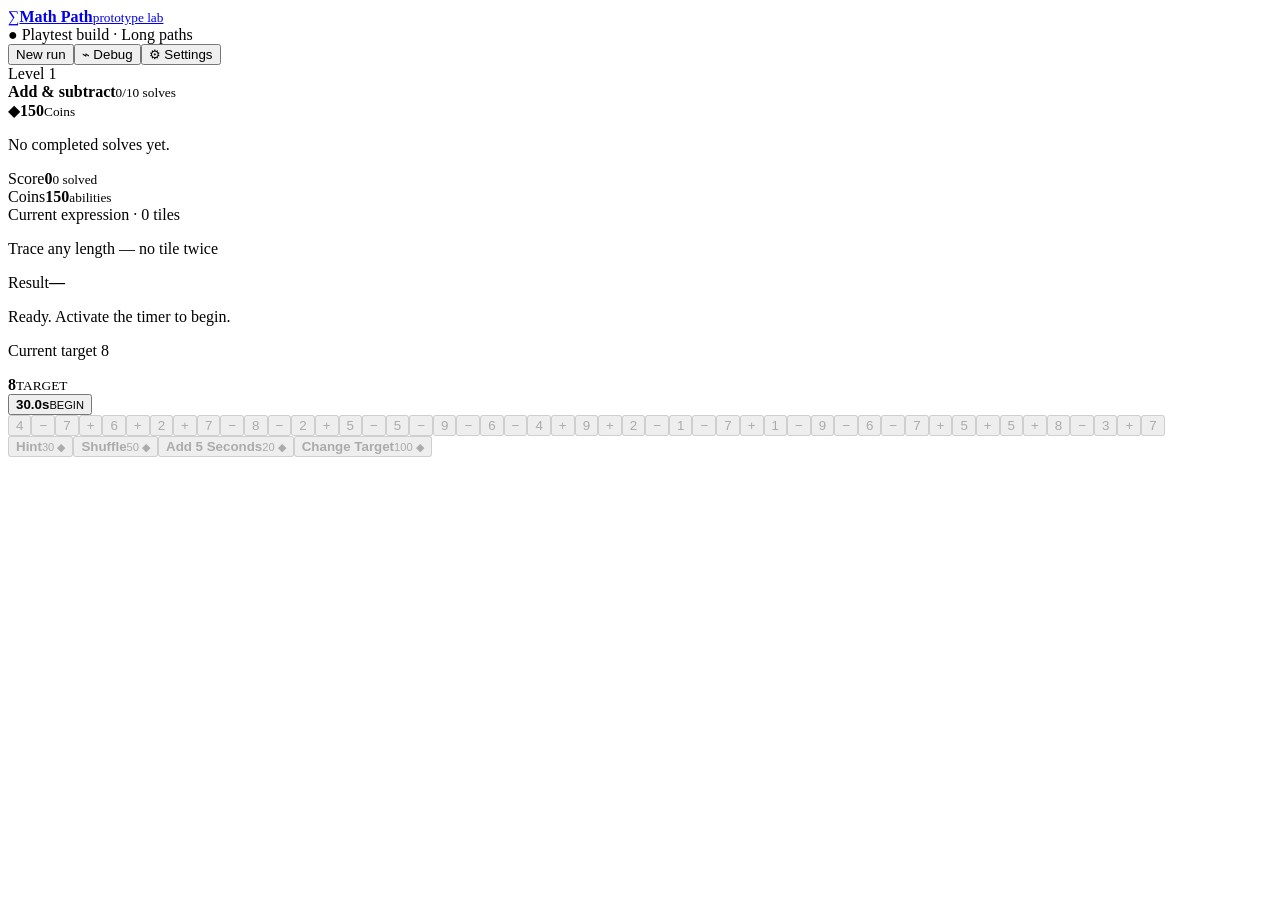
==== commit b261fff5: "Deploy focused gameplay improvements Source: a183952f650bea5a81738584f9ed7c7cf7b50b10" ====
--- a/index.html
+++ b/index.html
@@ -1 +1 @@
-<!DOCTYPE html><html lang="en"><head><meta charSet="utf-8"/><meta name="viewport" content="width=device-width, initial-scale=1, viewport-fit=cover"/><link rel="stylesheet" href="/math-path-puzzle-playtest/_next/static/chunks/0u1w_7~poi~pw.css" data-precedence="next"/><link rel="preload" as="script" fetchPriority="low" href="/math-path-puzzle-playtest/_next/static/chunks/0jl966cpabt0n.js"/><script src="/math-path-puzzle-playtest/_next/static/chunks/10y_u0nnn22cm.js" async=""></script><script src="/math-path-puzzle-playtest/_next/static/chunks/09bab9~qvzfja.js" async=""></script><script src="/math-path-puzzle-playtest/_next/static/chunks/turbopack-0.h.s3-doeien.js" async=""></script><script src="/math-path-puzzle-playtest/_next/static/chunks/0w2~5~-hv43qe.js" async=""></script><script src="/math-path-puzzle-playtest/_next/static/chunks/0he8vvcld4s_y.js" async=""></script><meta name="theme-color" content="#0c292f"/><title>Math Path</title><meta name="description" content="Race the clock and connect numbers and operators to solve each target."/><link rel="canonical" href="https://mrdedge.github.io/math-path-puzzle-playtest/"/><meta property="og:title" content="Math Path"/><meta property="og:description" content="Race the clock and connect numbers and operators to solve each target."/><meta property="og:url" content="https://mrdedge.github.io/math-path-puzzle-playtest/"/><meta property="og:site_name" content="Math Path"/><meta property="og:image" content="https://mrdedge.github.io/math-path-puzzle-playtest/math-path-social-preview.png"/><meta property="og:image:type" content="image/png"/><meta property="og:image:width" content="1536"/><meta property="og:image:height" content="1024"/><meta property="og:image:alt" content="Math Path arithmetic puzzle board"/><meta property="og:type" content="website"/><meta name="twitter:card" content="summary_large_image"/><meta name="twitter:title" content="Math Path"/><meta name="twitter:description" content="Race the clock and connect numbers and operators to solve each target."/><meta name="twitter:image" content="https://mrdedge.github.io/math-path-puzzle-playtest/math-path-social-preview.png"/><script src="/math-path-puzzle-playtest/_next/static/chunks/03~yq9q893hmn.js" noModule=""></script></head><body><div hidden=""><!--$--><!--/$--></div><main class="game-shell"><header class="app-header"><a class="brand" href="#game-board" aria-label="Math Path Lab home"><span class="brand-mark" aria-hidden="true">∑</span><span><strong>Math Path</strong><small>prototype lab</small></span></a><div class="milestone-chip"><span aria-hidden="true">●</span> Playtest build · Long paths</div><div class="header-actions"><button class="restart-toggle" type="button">New run</button><button class="debug-toggle" type="button" aria-expanded="false" aria-controls="solver-inspector"><span aria-hidden="true">⌁</span> <!-- -->Debug</button><button class="settings-toggle" type="button"><span aria-hidden="true">⚙</span> Settings</button></div></header><section class="game-layout" aria-label="Math Path puzzle prototype"><div class="play-column"><div class="run-strip"><div class="level-summary"><span class="level-number">Level <!-- -->1</span><div><b>Add &amp; subtract</b><small>0<!-- -->/<!-- -->10<!-- --> <!-- -->solves</small></div></div><div class="objective-track" aria-label="Level progress 0 percent"><i style="width:0%"></i></div><div class="coin-balance"><span aria-hidden="true">◆</span><b>150</b><small>Coins</small></div></div><p class="sr-only">No completed solves yet.</p><section class="top-console" data-testid="top-game-controls" aria-label="Current game information"><div class="game-stats"><label class="stat-block target-block"><span class="stat-label">Target</span><input aria-label="Manual target number" inputMode="numeric" type="number" value="8"/></label><div class="stat-block"><span class="stat-label">Score</span><strong>0</strong><small>0<!-- --> solved</small></div><div class="stat-block compact-coins"><span class="stat-label">Coins</span><strong>150</strong><small>abilities</small></div></div><section class="expression-card" aria-live="polite"><div><span class="eyebrow">Current expression · <!-- -->0<!-- --> tile<!-- -->s</span><p class="expression">Trace any length — no tile twice</p></div><div class="running-result"><span>Result</span><strong>—</strong></div></section></section><p class="sr-only" role="status" aria-live="polite">Ready. Activate the timer to begin.</p><button class="timer-control timer-ready" type="button" aria-label="begin game, 30.0 seconds remaining"><strong>30.0<span>s</span></strong><small>BEGIN</small></button><div id="game-board" class="board-wrap state-ready" aria-label="7 by 7 arithmetic board"><div class="path-layer" aria-hidden="true"></div><div class="board-grid" role="grid" aria-rowcount="7" aria-colcount="7" style="grid-template-columns:repeat(7, minmax(0, 1fr));grid-template-rows:repeat(7, minmax(0, 1fr));--board-size:7"><button type="button" role="gridcell" class="tile tile-number" data-coordinate="0:0" disabled="" aria-label="Number 4 at row 1, column 1"><span class="tile-value">4</span></button><button type="button" role="gridcell" class="tile tile-operator" data-coordinate="0:1" disabled="" aria-label="Operator minus at row 1, column 2"><span class="tile-value">−</span></button><button type="button" role="gridcell" class="tile tile-number" data-coordinate="0:2" disabled="" aria-label="Number 7 at row 1, column 3"><span class="tile-value">7</span></button><button type="button" role="gridcell" class="tile tile-operator" data-coordinate="0:3" disabled="" aria-label="Operator plus at row 1, column 4"><span class="tile-value">+</span></button><button type="button" role="gridcell" class="tile tile-number" data-coordinate="0:4" disabled="" aria-label="Number 6 at row 1, column 5"><span class="tile-value">6</span></button><button type="button" role="gridcell" class="tile tile-operator" data-coordinate="0:5" disabled="" aria-label="Operator plus at row 1, column 6"><span class="tile-value">+</span></button><button type="button" role="gridcell" class="tile tile-number" data-coordinate="0:6" disabled="" aria-label="Number 2 at row 1, column 7"><span class="tile-value">2</span></button><button type="button" role="gridcell" class="tile tile-operator" data-coordinate="1:0" disabled="" aria-label="Operator plus at row 2, column 1"><span class="tile-value">+</span></button><button type="button" role="gridcell" class="tile tile-number" data-coordinate="1:1" disabled="" aria-label="Number 7 at row 2, column 2"><span class="tile-value">7</span></button><button type="button" role="gridcell" class="tile tile-operator" data-coordinate="1:2" disabled="" aria-label="Operator minus at row 2, column 3"><span class="tile-value">−</span></button><button type="button" role="gridcell" class="tile tile-number" data-coordinate="1:3" disabled="" aria-label="Number 8 at row 2, column 4"><span class="tile-value">8</span></button><button type="button" role="gridcell" class="tile tile-operator" data-coordinate="1:4" disabled="" aria-label="Operator minus at row 2, column 5"><span class="tile-value">−</span></button><button type="button" role="gridcell" class="tile tile-number" data-coordinate="1:5" disabled="" aria-label="Number 2 at row 2, column 6"><span class="tile-value">2</span></button><button type="button" role="gridcell" class="tile tile-operator" data-coordinate="1:6" disabled="" aria-label="Operator plus at row 2, column 7"><span class="tile-value">+</span></button><button type="button" role="gridcell" class="tile tile-number" data-coordinate="2:0" disabled="" aria-label="Number 5 at row 3, column 1"><span class="tile-value">5</span></button><button type="button" role="gridcell" class="tile tile-operator" data-coordinate="2:1" disabled="" aria-label="Operator minus at row 3, column 2"><span class="tile-value">−</span></button><button type="button" role="gridcell" class="tile tile-number" data-coordinate="2:2" disabled="" aria-label="Number 5 at row 3, column 3"><span class="tile-value">5</span></button><button type="button" role="gridcell" class="tile tile-operator" data-coordinate="2:3" disabled="" aria-label="Operator minus at row 3, column 4"><span class="tile-value">−</span></button><button type="button" role="gridcell" class="tile tile-number" data-coordinate="2:4" disabled="" aria-label="Number 9 at row 3, column 5"><span class="tile-value">9</span></button><button type="button" role="gridcell" class="tile tile-operator" data-coordinate="2:5" disabled="" aria-label="Operator minus at row 3, column 6"><span class="tile-value">−</span></button><button type="button" role="gridcell" class="tile tile-number" data-coordinate="2:6" disabled="" aria-label="Number 6 at row 3, column 7"><span class="tile-value">6</span></button><button type="button" role="gridcell" class="tile tile-operator" data-coordinate="3:0" disabled="" aria-label="Operator minus at row 4, column 1"><span class="tile-value">−</span></button><button type="button" role="gridcell" class="tile tile-number" data-coordinate="3:1" disabled="" aria-label="Number 4 at row 4, column 2"><span class="tile-value">4</span></button><button type="button" role="gridcell" class="tile tile-operator" data-coordinate="3:2" disabled="" aria-label="Operator plus at row 4, column 3"><span class="tile-value">+</span></button><button type="button" role="gridcell" class="tile tile-number" data-coordinate="3:3" disabled="" aria-label="Number 9 at row 4, column 4"><span class="tile-value">9</span></button><button type="button" role="gridcell" class="tile tile-operator" data-coordinate="3:4" disabled="" aria-label="Operator plus at row 4, column 5"><span class="tile-value">+</span></button><button type="button" role="gridcell" class="tile tile-number" data-coordinate="3:5" disabled="" aria-label="Number 2 at row 4, column 6"><span class="tile-value">2</span></button><button type="button" role="gridcell" class="tile tile-operator" data-coordinate="3:6" disabled="" aria-label="Operator minus at row 4, column 7"><span class="tile-value">−</span></button><button type="button" role="gridcell" class="tile tile-number" data-coordinate="4:0" disabled="" aria-label="Number 1 at row 5, column 1"><span class="tile-value">1</span></button><button type="button" role="gridcell" class="tile tile-operator" data-coordinate="4:1" disabled="" aria-label="Operator minus at row 5, column 2"><span class="tile-value">−</span></button><button type="button" role="gridcell" class="tile tile-number" data-coordinate="4:2" disabled="" aria-label="Number 7 at row 5, column 3"><span class="tile-value">7</span></button><button type="button" role="gridcell" class="tile tile-operator" data-coordinate="4:3" disabled="" aria-label="Operator plus at row 5, column 4"><span class="tile-value">+</span></button><button type="button" role="gridcell" class="tile tile-number" data-coordinate="4:4" disabled="" aria-label="Number 1 at row 5, column 5"><span class="tile-value">1</span></button><button type="button" role="gridcell" class="tile tile-operator" data-coordinate="4:5" disabled="" aria-label="Operator minus at row 5, column 6"><span class="tile-value">−</span></button><button type="button" role="gridcell" class="tile tile-number" data-coordinate="4:6" disabled="" aria-label="Number 9 at row 5, column 7"><span class="tile-value">9</span></button><button type="button" role="gridcell" class="tile tile-operator" data-coordinate="5:0" disabled="" aria-label="Operator minus at row 6, column 1"><span class="tile-value">−</span></button><button type="button" role="gridcell" class="tile tile-number" data-coordinate="5:1" disabled="" aria-label="Number 6 at row 6, column 2"><span class="tile-value">6</span></button><button type="button" role="gridcell" class="tile tile-operator" data-coordinate="5:2" disabled="" aria-label="Operator minus at row 6, column 3"><span class="tile-value">−</span></button><button type="button" role="gridcell" class="tile tile-number" data-coordinate="5:3" disabled="" aria-label="Number 7 at row 6, column 4"><span class="tile-value">7</span></button><button type="button" role="gridcell" class="tile tile-operator" data-coordinate="5:4" disabled="" aria-label="Operator plus at row 6, column 5"><span class="tile-value">+</span></button><button type="button" role="gridcell" class="tile tile-number" data-coordinate="5:5" disabled="" aria-label="Number 5 at row 6, column 6"><span class="tile-value">5</span></button><button type="button" role="gridcell" class="tile tile-operator" data-coordinate="5:6" disabled="" aria-label="Operator plus at row 6, column 7"><span class="tile-value">+</span></button><button type="button" role="gridcell" class="tile tile-number" data-coordinate="6:0" disabled="" aria-label="Number 5 at row 7, column 1"><span class="tile-value">5</span></button><button type="button" role="gridcell" class="tile tile-operator" data-coordinate="6:1" disabled="" aria-label="Operator plus at row 7, column 2"><span class="tile-value">+</span></button><button type="button" role="gridcell" class="tile tile-number" data-coordinate="6:2" disabled="" aria-label="Number 8 at row 7, column 3"><span class="tile-value">8</span></button><button type="button" role="gridcell" class="tile tile-operator" data-coordinate="6:3" disabled="" aria-label="Operator minus at row 7, column 4"><span class="tile-value">−</span></button><button type="button" role="gridcell" class="tile tile-number" data-coordinate="6:4" disabled="" aria-label="Number 3 at row 7, column 5"><span class="tile-value">3</span></button><button type="button" role="gridcell" class="tile tile-operator" data-coordinate="6:5" disabled="" aria-label="Operator plus at row 7, column 6"><span class="tile-value">+</span></button><button type="button" role="gridcell" class="tile tile-number" data-coordinate="6:6" disabled="" aria-label="Number 7 at row 7, column 7"><span class="tile-value">7</span></button></div></div><div class="ability-bar" data-testid="main-advantages" aria-label="Advantages"><button data-ability="hint" type="button" disabled=""><b>Hint</b><small>30 ◆</small></button><button data-ability="shuffle" type="button" disabled=""><b>Shuffle</b><small>50<!-- --> ◆</small></button><button data-ability="add-time" type="button" disabled=""><b>Add 5 Seconds</b><small>20<!-- --> ◆</small></button><button data-ability="change-target" type="button" disabled=""><b>Change Target</b><small>100<!-- --> ◆</small></button></div></div></section></main><!--$--><!--/$--><script src="/math-path-puzzle-playtest/_next/static/chunks/0jl966cpabt0n.js" id="_R_" async=""></script><script>(self.__next_f=self.__next_f||[]).push([0])</script><script>self.__next_f.push([1,"1:\"$Sreact.fragment\"\n2:I[42459,[\"/math-path-puzzle-playtest/_next/static/chunks/0w2~5~-hv43qe.js\"],\"default\"]\n3:I[20556,[\"/math-path-puzzle-playtest/_next/static/chunks/0w2~5~-hv43qe.js\"],\"default\"]\n4:I[43452,[\"/math-path-puzzle-playtest/_next/static/chunks/0w2~5~-hv43qe.js\",\"/math-path-puzzle-playtest/_next/static/chunks/0he8vvcld4s_y.js\"],\"MathPathGame\"]\n5:I[76152,[\"/math-path-puzzle-playtest/_next/static/chunks/0w2~5~-hv43qe.js\"],\"OutletBoundary\"]\n6:\"$Sreact.suspense\"\n8:I[76152,[\"/math-path-puzzle-playtest/_next/static/chunks/0w2~5~-hv43qe.js\"],\"ViewportBoundary\"]\na:I[76152,[\"/math-path-puzzle-playtest/_next/static/chunks/0w2~5~-hv43qe.js\"],\"MetadataBoundary\"]\nc:I[24479,[\"/math-path-puzzle-playtest/_next/static/chunks/0w2~5~-hv43qe.js\"],\"default\",1]\n:HL[\"/math-path-puzzle-playtest/_next/static/chunks/0u1w_7~poi~pw.css\",\"style\"]\n"])</script><script>self.__next_f.push([1,"0:{\"P\":null,\"c\":[\"\",\"\"],\"q\":\"\",\"i\":false,\"f\":[[[\"\",{\"children\":[\"__PAGE__\",{}]},\"$undefined\",\"$undefined\",16],[[\"$\",\"$1\",\"c\",{\"children\":[[[\"$\",\"link\",\"0\",{\"rel\":\"stylesheet\",\"href\":\"/math-path-puzzle-playtest/_next/static/chunks/0u1w_7~poi~pw.css\",\"precedence\":\"next\",\"crossOrigin\":\"$undefined\",\"nonce\":\"$undefined\"}],[\"$\",\"script\",\"script-0\",{\"src\":\"/math-path-puzzle-playtest/_next/static/chunks/0w2~5~-hv43qe.js\",\"async\":true,\"nonce\":\"$undefined\"}]],[\"$\",\"html\",null,{\"lang\":\"en\",\"children\":[\"$\",\"body\",null,{\"children\":[\"$\",\"$L2\",null,{\"parallelRouterKey\":\"children\",\"error\":\"$undefined\",\"errorStyles\":\"$undefined\",\"errorScripts\":\"$undefined\",\"template\":[\"$\",\"$L3\",null,{}],\"templateStyles\":\"$undefined\",\"templateScripts\":\"$undefined\",\"notFound\":[[[\"$\",\"title\",null,{\"children\":\"404: This page could not be found.\"}],[\"$\",\"div\",null,{\"style\":{\"fontFamily\":\"system-ui,\\\"Segoe UI\\\",Roboto,Helvetica,Arial,sans-serif,\\\"Apple Color Emoji\\\",\\\"Segoe UI Emoji\\\"\",\"height\":\"100vh\",\"textAlign\":\"center\",\"display\":\"flex\",\"flexDirection\":\"column\",\"alignItems\":\"center\",\"justifyContent\":\"center\"},\"children\":[\"$\",\"div\",null,{\"children\":[[\"$\",\"style\",null,{\"dangerouslySetInnerHTML\":{\"__html\":\"body{color:#000;background:#fff;margin:0}.next-error-h1{border-right:1px solid rgba(0,0,0,.3)}@media (prefers-color-scheme:dark){body{color:#fff;background:#000}.next-error-h1{border-right:1px solid rgba(255,255,255,.3)}}\"}}],[\"$\",\"h1\",null,{\"className\":\"next-error-h1\",\"style\":{\"display\":\"inline-block\",\"margin\":\"0 20px 0 0\",\"padding\":\"0 23px 0 0\",\"fontSize\":24,\"fontWeight\":500,\"verticalAlign\":\"top\",\"lineHeight\":\"49px\"},\"children\":404}],[\"$\",\"div\",null,{\"style\":{\"display\":\"inline-block\"},\"children\":[\"$\",\"h2\",null,{\"style\":{\"fontSize\":14,\"fontWeight\":400,\"lineHeight\":\"49px\",\"margin\":0},\"children\":\"This page could not be found.\"}]}]]}]}]],[]],\"forbidden\":\"$undefined\",\"unauthorized\":\"$undefined\"}]}]}]]}],{\"children\":[[\"$\",\"$1\",\"c\",{\"children\":[[\"$\",\"$L4\",null,{}],[[\"$\",\"script\",\"script-0\",{\"src\":\"/math-path-puzzle-playtest/_next/static/chunks/0he8vvcld4s_y.js\",\"async\":true,\"nonce\":\"$undefined\"}]],[\"$\",\"$L5\",null,{\"children\":[\"$\",\"$6\",null,{\"name\":\"Next.MetadataOutlet\",\"children\":\"$@7\"}]}]]}],{},null,false,null]},null,false,null],[\"$\",\"$1\",\"h\",{\"children\":[null,[\"$\",\"$L8\",null,{\"children\":\"$L9\"}],[\"$\",\"div\",null,{\"hidden\":true,\"children\":[\"$\",\"$La\",null,{\"children\":[\"$\",\"$6\",null,{\"name\":\"Next.Metadata\",\"children\":\"$Lb\"}]}]}],null]}],false]],\"m\":\"$undefined\",\"G\":[\"$c\",[[\"$\",\"link\",\"0\",{\"rel\":\"stylesheet\",\"href\":\"/math-path-puzzle-playtest/_next/static/chunks/0u1w_7~poi~pw.css\",\"precedence\":\"next\",\"crossOrigin\":\"$undefined\",\"nonce\":\"$undefined\"}]]],\"S\":true,\"h\":null,\"s\":\"$undefined\",\"l\":\"$undefined\",\"p\":\"$undefined\",\"d\":\"$undefined\",\"b\":\"1HE-6GTI2QjFlksaHWr8o\"}\n"])</script><script>self.__next_f.push([1,"9:[[\"$\",\"meta\",\"0\",{\"charSet\":\"utf-8\"}],[\"$\",\"meta\",\"1\",{\"name\":\"viewport\",\"content\":\"width=device-width, initial-scale=1, viewport-fit=cover\"}],[\"$\",\"meta\",\"2\",{\"name\":\"theme-color\",\"content\":\"#0c292f\"}]]\n"])</script><script>self.__next_f.push([1,"7:null\n"])</script><script>self.__next_f.push([1,"b:[[\"$\",\"title\",\"0\",{\"children\":\"Math Path\"}],[\"$\",\"meta\",\"1\",{\"name\":\"description\",\"content\":\"Race the clock and connect numbers and operators to solve each target.\"}],[\"$\",\"link\",\"2\",{\"rel\":\"canonical\",\"href\":\"https://mrdedge.github.io/math-path-puzzle-playtest/\"}],[\"$\",\"meta\",\"3\",{\"property\":\"og:title\",\"content\":\"Math Path\"}],[\"$\",\"meta\",\"4\",{\"property\":\"og:description\",\"content\":\"Race the clock and connect numbers and operators to solve each target.\"}],[\"$\",\"meta\",\"5\",{\"property\":\"og:url\",\"content\":\"https://mrdedge.github.io/math-path-puzzle-playtest/\"}],[\"$\",\"meta\",\"6\",{\"property\":\"og:site_name\",\"content\":\"Math Path\"}],[\"$\",\"meta\",\"7\",{\"property\":\"og:image\",\"content\":\"https://mrdedge.github.io/math-path-puzzle-playtest/math-path-social-preview.png\"}],[\"$\",\"meta\",\"8\",{\"property\":\"og:image:type\",\"content\":\"image/png\"}],[\"$\",\"meta\",\"9\",{\"property\":\"og:image:width\",\"content\":\"1536\"}],[\"$\",\"meta\",\"10\",{\"property\":\"og:image:height\",\"content\":\"1024\"}],[\"$\",\"meta\",\"11\",{\"property\":\"og:image:alt\",\"content\":\"Math Path arithmetic puzzle board\"}],[\"$\",\"meta\",\"12\",{\"property\":\"og:type\",\"content\":\"website\"}],[\"$\",\"meta\",\"13\",{\"name\":\"twitter:card\",\"content\":\"summary_large_image\"}],[\"$\",\"meta\",\"14\",{\"name\":\"twitter:title\",\"content\":\"Math Path\"}],[\"$\",\"meta\",\"15\",{\"name\":\"twitter:description\",\"content\":\"Race the clock and connect numbers and operators to solve each target.\"}],[\"$\",\"meta\",\"16\",{\"name\":\"twitter:image\",\"content\":\"https://mrdedge.github.io/math-path-puzzle-playtest/math-path-social-preview.png\"}]]\n"])</script></body></html>+<!DOCTYPE html><html lang="en"><head><meta charSet="utf-8"/><meta name="viewport" content="width=device-width, initial-scale=1, viewport-fit=cover"/><link rel="stylesheet" href="/math-path-puzzle-playtest/_next/static/chunks/0_ea_db5cie81.css" data-precedence="next"/><link rel="preload" as="script" fetchPriority="low" href="/math-path-puzzle-playtest/_next/static/chunks/0jl966cpabt0n.js"/><script src="/math-path-puzzle-playtest/_next/static/chunks/10y_u0nnn22cm.js" async=""></script><script src="/math-path-puzzle-playtest/_next/static/chunks/09bab9~qvzfja.js" async=""></script><script src="/math-path-puzzle-playtest/_next/static/chunks/turbopack-0.h.s3-doeien.js" async=""></script><script src="/math-path-puzzle-playtest/_next/static/chunks/0w2~5~-hv43qe.js" async=""></script><script src="/math-path-puzzle-playtest/_next/static/chunks/03kn75lr-bc5f.js" async=""></script><meta name="theme-color" content="#0c292f"/><title>Math Path</title><meta name="description" content="Race the clock and connect numbers and operators to solve each target."/><link rel="canonical" href="https://mrdedge.github.io/math-path-puzzle-playtest/"/><meta property="og:title" content="Math Path"/><meta property="og:description" content="Race the clock and connect numbers and operators to solve each target."/><meta property="og:url" content="https://mrdedge.github.io/math-path-puzzle-playtest/"/><meta property="og:site_name" content="Math Path"/><meta property="og:image" content="https://mrdedge.github.io/math-path-puzzle-playtest/math-path-social-preview.png"/><meta property="og:image:type" content="image/png"/><meta property="og:image:width" content="1536"/><meta property="og:image:height" content="1024"/><meta property="og:image:alt" content="Math Path arithmetic puzzle board"/><meta property="og:type" content="website"/><meta name="twitter:card" content="summary_large_image"/><meta name="twitter:title" content="Math Path"/><meta name="twitter:description" content="Race the clock and connect numbers and operators to solve each target."/><meta name="twitter:image" content="https://mrdedge.github.io/math-path-puzzle-playtest/math-path-social-preview.png"/><script src="/math-path-puzzle-playtest/_next/static/chunks/03~yq9q893hmn.js" noModule=""></script></head><body><div hidden=""><!--$--><!--/$--></div><main class="game-shell" data-fullscreen="false"><header class="app-header"><a class="brand" href="#game-board" aria-label="Math Path Lab home"><span class="brand-mark" aria-hidden="true">∑</span><span><strong>Math Path</strong><small>prototype lab</small></span></a><div class="milestone-chip"><span aria-hidden="true">●</span> Playtest build · Long paths</div><div class="header-actions"><button class="restart-toggle" type="button">New run</button><button class="debug-toggle" type="button" aria-expanded="false" aria-controls="solver-inspector"><span aria-hidden="true">⌁</span> <!-- -->Debug</button><button class="settings-toggle" type="button"><span aria-hidden="true">⚙</span> Settings</button></div></header><section class="game-layout" aria-label="Math Path puzzle prototype"><div class="play-column"><div class="run-strip"><div class="level-summary"><span class="level-number">Level <!-- -->1</span><div><b>Add &amp; subtract</b><small>0<!-- -->/<!-- -->10<!-- --> <!-- -->solves</small></div></div><div class="objective-track" aria-label="Level progress 0 percent"><i style="width:0%"></i></div><div class="coin-balance"><span aria-hidden="true">◆</span><b>150</b><small>Coins</small></div></div><p class="sr-only">No completed solves yet.</p><section class="top-console" data-testid="top-game-controls" aria-label="Current game information"><div class="game-stats"><div class="stat-block"><span class="stat-label">Score</span><strong>0</strong><small>0<!-- --> solved</small></div><div class="stat-block compact-coins"><span class="stat-label">Coins</span><strong>150</strong><small>abilities</small></div></div><section class="expression-card" aria-live="polite"><div><span class="eyebrow">Current expression · <!-- -->0<!-- --> tile<!-- -->s</span><p class="expression">Trace any length — no tile twice</p></div><div class="running-result"><span>Result</span><strong>—</strong></div></section></section><p class="sr-only" role="status" aria-live="polite">Ready. Activate the timer to begin.</p><p class="sr-only" role="status" aria-live="polite" aria-atomic="true">Current target <!-- -->8</p><div class="game-status-row" aria-label="Target and timer"><div class="target-display" data-testid="target-display" aria-label="Target 8"><strong>8</strong><small>TARGET</small></div><button class="timer-control timer-ready" type="button" aria-label="begin game, 30.0 seconds remaining"><strong>30.0<span>s</span></strong><small>BEGIN</small></button></div><div id="game-board" class="board-wrap state-ready" aria-label="7 by 7 arithmetic board"><div class="path-layer" aria-hidden="true"></div><div class="board-grid" role="grid" aria-rowcount="7" aria-colcount="7" style="grid-template-columns:repeat(7, minmax(0, 1fr));grid-template-rows:repeat(7, minmax(0, 1fr));--board-size:7"><button type="button" role="gridcell" class="tile tile-number" data-coordinate="0:0" disabled="" aria-label="Number 4 at row 1, column 1"><span class="tile-value">4</span></button><button type="button" role="gridcell" class="tile tile-operator" data-coordinate="0:1" disabled="" aria-label="Operator minus at row 1, column 2"><span class="tile-value">−</span></button><button type="button" role="gridcell" class="tile tile-number" data-coordinate="0:2" disabled="" aria-label="Number 7 at row 1, column 3"><span class="tile-value">7</span></button><button type="button" role="gridcell" class="tile tile-operator" data-coordinate="0:3" disabled="" aria-label="Operator plus at row 1, column 4"><span class="tile-value">+</span></button><button type="button" role="gridcell" class="tile tile-number" data-coordinate="0:4" disabled="" aria-label="Number 6 at row 1, column 5"><span class="tile-value">6</span></button><button type="button" role="gridcell" class="tile tile-operator" data-coordinate="0:5" disabled="" aria-label="Operator plus at row 1, column 6"><span class="tile-value">+</span></button><button type="button" role="gridcell" class="tile tile-number" data-coordinate="0:6" disabled="" aria-label="Number 2 at row 1, column 7"><span class="tile-value">2</span></button><button type="button" role="gridcell" class="tile tile-operator" data-coordinate="1:0" disabled="" aria-label="Operator plus at row 2, column 1"><span class="tile-value">+</span></button><button type="button" role="gridcell" class="tile tile-number" data-coordinate="1:1" disabled="" aria-label="Number 7 at row 2, column 2"><span class="tile-value">7</span></button><button type="button" role="gridcell" class="tile tile-operator" data-coordinate="1:2" disabled="" aria-label="Operator minus at row 2, column 3"><span class="tile-value">−</span></button><button type="button" role="gridcell" class="tile tile-number" data-coordinate="1:3" disabled="" aria-label="Number 8 at row 2, column 4"><span class="tile-value">8</span></button><button type="button" role="gridcell" class="tile tile-operator" data-coordinate="1:4" disabled="" aria-label="Operator minus at row 2, column 5"><span class="tile-value">−</span></button><button type="button" role="gridcell" class="tile tile-number" data-coordinate="1:5" disabled="" aria-label="Number 2 at row 2, column 6"><span class="tile-value">2</span></button><button type="button" role="gridcell" class="tile tile-operator" data-coordinate="1:6" disabled="" aria-label="Operator plus at row 2, column 7"><span class="tile-value">+</span></button><button type="button" role="gridcell" class="tile tile-number" data-coordinate="2:0" disabled="" aria-label="Number 5 at row 3, column 1"><span class="tile-value">5</span></button><button type="button" role="gridcell" class="tile tile-operator" data-coordinate="2:1" disabled="" aria-label="Operator minus at row 3, column 2"><span class="tile-value">−</span></button><button type="button" role="gridcell" class="tile tile-number" data-coordinate="2:2" disabled="" aria-label="Number 5 at row 3, column 3"><span class="tile-value">5</span></button><button type="button" role="gridcell" class="tile tile-operator" data-coordinate="2:3" disabled="" aria-label="Operator minus at row 3, column 4"><span class="tile-value">−</span></button><button type="button" role="gridcell" class="tile tile-number" data-coordinate="2:4" disabled="" aria-label="Number 9 at row 3, column 5"><span class="tile-value">9</span></button><button type="button" role="gridcell" class="tile tile-operator" data-coordinate="2:5" disabled="" aria-label="Operator minus at row 3, column 6"><span class="tile-value">−</span></button><button type="button" role="gridcell" class="tile tile-number" data-coordinate="2:6" disabled="" aria-label="Number 6 at row 3, column 7"><span class="tile-value">6</span></button><button type="button" role="gridcell" class="tile tile-operator" data-coordinate="3:0" disabled="" aria-label="Operator minus at row 4, column 1"><span class="tile-value">−</span></button><button type="button" role="gridcell" class="tile tile-number" data-coordinate="3:1" disabled="" aria-label="Number 4 at row 4, column 2"><span class="tile-value">4</span></button><button type="button" role="gridcell" class="tile tile-operator" data-coordinate="3:2" disabled="" aria-label="Operator plus at row 4, column 3"><span class="tile-value">+</span></button><button type="button" role="gridcell" class="tile tile-number" data-coordinate="3:3" disabled="" aria-label="Number 9 at row 4, column 4"><span class="tile-value">9</span></button><button type="button" role="gridcell" class="tile tile-operator" data-coordinate="3:4" disabled="" aria-label="Operator plus at row 4, column 5"><span class="tile-value">+</span></button><button type="button" role="gridcell" class="tile tile-number" data-coordinate="3:5" disabled="" aria-label="Number 2 at row 4, column 6"><span class="tile-value">2</span></button><button type="button" role="gridcell" class="tile tile-operator" data-coordinate="3:6" disabled="" aria-label="Operator minus at row 4, column 7"><span class="tile-value">−</span></button><button type="button" role="gridcell" class="tile tile-number" data-coordinate="4:0" disabled="" aria-label="Number 1 at row 5, column 1"><span class="tile-value">1</span></button><button type="button" role="gridcell" class="tile tile-operator" data-coordinate="4:1" disabled="" aria-label="Operator minus at row 5, column 2"><span class="tile-value">−</span></button><button type="button" role="gridcell" class="tile tile-number" data-coordinate="4:2" disabled="" aria-label="Number 7 at row 5, column 3"><span class="tile-value">7</span></button><button type="button" role="gridcell" class="tile tile-operator" data-coordinate="4:3" disabled="" aria-label="Operator plus at row 5, column 4"><span class="tile-value">+</span></button><button type="button" role="gridcell" class="tile tile-number" data-coordinate="4:4" disabled="" aria-label="Number 1 at row 5, column 5"><span class="tile-value">1</span></button><button type="button" role="gridcell" class="tile tile-operator" data-coordinate="4:5" disabled="" aria-label="Operator minus at row 5, column 6"><span class="tile-value">−</span></button><button type="button" role="gridcell" class="tile tile-number" data-coordinate="4:6" disabled="" aria-label="Number 9 at row 5, column 7"><span class="tile-value">9</span></button><button type="button" role="gridcell" class="tile tile-operator" data-coordinate="5:0" disabled="" aria-label="Operator minus at row 6, column 1"><span class="tile-value">−</span></button><button type="button" role="gridcell" class="tile tile-number" data-coordinate="5:1" disabled="" aria-label="Number 6 at row 6, column 2"><span class="tile-value">6</span></button><button type="button" role="gridcell" class="tile tile-operator" data-coordinate="5:2" disabled="" aria-label="Operator minus at row 6, column 3"><span class="tile-value">−</span></button><button type="button" role="gridcell" class="tile tile-number" data-coordinate="5:3" disabled="" aria-label="Number 7 at row 6, column 4"><span class="tile-value">7</span></button><button type="button" role="gridcell" class="tile tile-operator" data-coordinate="5:4" disabled="" aria-label="Operator plus at row 6, column 5"><span class="tile-value">+</span></button><button type="button" role="gridcell" class="tile tile-number" data-coordinate="5:5" disabled="" aria-label="Number 5 at row 6, column 6"><span class="tile-value">5</span></button><button type="button" role="gridcell" class="tile tile-operator" data-coordinate="5:6" disabled="" aria-label="Operator plus at row 6, column 7"><span class="tile-value">+</span></button><button type="button" role="gridcell" class="tile tile-number" data-coordinate="6:0" disabled="" aria-label="Number 5 at row 7, column 1"><span class="tile-value">5</span></button><button type="button" role="gridcell" class="tile tile-operator" data-coordinate="6:1" disabled="" aria-label="Operator plus at row 7, column 2"><span class="tile-value">+</span></button><button type="button" role="gridcell" class="tile tile-number" data-coordinate="6:2" disabled="" aria-label="Number 8 at row 7, column 3"><span class="tile-value">8</span></button><button type="button" role="gridcell" class="tile tile-operator" data-coordinate="6:3" disabled="" aria-label="Operator minus at row 7, column 4"><span class="tile-value">−</span></button><button type="button" role="gridcell" class="tile tile-number" data-coordinate="6:4" disabled="" aria-label="Number 3 at row 7, column 5"><span class="tile-value">3</span></button><button type="button" role="gridcell" class="tile tile-operator" data-coordinate="6:5" disabled="" aria-label="Operator plus at row 7, column 6"><span class="tile-value">+</span></button><button type="button" role="gridcell" class="tile tile-number" data-coordinate="6:6" disabled="" aria-label="Number 7 at row 7, column 7"><span class="tile-value">7</span></button></div></div><div class="ability-bar" data-testid="main-advantages" aria-label="Advantages"><button data-ability="hint" type="button" disabled=""><b>Hint</b><small>30 ◆</small></button><button data-ability="shuffle" type="button" disabled=""><b>Shuffle</b><small>50<!-- --> ◆</small></button><button data-ability="add-time" type="button" disabled=""><b>Add 5 Seconds</b><small>20<!-- --> ◆</small></button><button data-ability="change-target" type="button" disabled=""><b>Change Target</b><small>100<!-- --> ◆</small></button></div></div></section></main><!--$--><!--/$--><script src="/math-path-puzzle-playtest/_next/static/chunks/0jl966cpabt0n.js" id="_R_" async=""></script><script>(self.__next_f=self.__next_f||[]).push([0])</script><script>self.__next_f.push([1,"1:\"$Sreact.fragment\"\n2:I[42459,[\"/math-path-puzzle-playtest/_next/static/chunks/0w2~5~-hv43qe.js\"],\"default\"]\n3:I[20556,[\"/math-path-puzzle-playtest/_next/static/chunks/0w2~5~-hv43qe.js\"],\"default\"]\n4:I[43452,[\"/math-path-puzzle-playtest/_next/static/chunks/0w2~5~-hv43qe.js\",\"/math-path-puzzle-playtest/_next/static/chunks/03kn75lr-bc5f.js\"],\"MathPathGame\"]\n5:I[76152,[\"/math-path-puzzle-playtest/_next/static/chunks/0w2~5~-hv43qe.js\"],\"OutletBoundary\"]\n6:\"$Sreact.suspense\"\n8:I[76152,[\"/math-path-puzzle-playtest/_next/static/chunks/0w2~5~-hv43qe.js\"],\"ViewportBoundary\"]\na:I[76152,[\"/math-path-puzzle-playtest/_next/static/chunks/0w2~5~-hv43qe.js\"],\"MetadataBoundary\"]\nc:I[24479,[\"/math-path-puzzle-playtest/_next/static/chunks/0w2~5~-hv43qe.js\"],\"default\",1]\n:HL[\"/math-path-puzzle-playtest/_next/static/chunks/0_ea_db5cie81.css\",\"style\"]\n"])</script><script>self.__next_f.push([1,"0:{\"P\":null,\"c\":[\"\",\"\"],\"q\":\"\",\"i\":false,\"f\":[[[\"\",{\"children\":[\"__PAGE__\",{}]},\"$undefined\",\"$undefined\",16],[[\"$\",\"$1\",\"c\",{\"children\":[[[\"$\",\"link\",\"0\",{\"rel\":\"stylesheet\",\"href\":\"/math-path-puzzle-playtest/_next/static/chunks/0_ea_db5cie81.css\",\"precedence\":\"next\",\"crossOrigin\":\"$undefined\",\"nonce\":\"$undefined\"}],[\"$\",\"script\",\"script-0\",{\"src\":\"/math-path-puzzle-playtest/_next/static/chunks/0w2~5~-hv43qe.js\",\"async\":true,\"nonce\":\"$undefined\"}]],[\"$\",\"html\",null,{\"lang\":\"en\",\"children\":[\"$\",\"body\",null,{\"children\":[\"$\",\"$L2\",null,{\"parallelRouterKey\":\"children\",\"error\":\"$undefined\",\"errorStyles\":\"$undefined\",\"errorScripts\":\"$undefined\",\"template\":[\"$\",\"$L3\",null,{}],\"templateStyles\":\"$undefined\",\"templateScripts\":\"$undefined\",\"notFound\":[[[\"$\",\"title\",null,{\"children\":\"404: This page could not be found.\"}],[\"$\",\"div\",null,{\"style\":{\"fontFamily\":\"system-ui,\\\"Segoe UI\\\",Roboto,Helvetica,Arial,sans-serif,\\\"Apple Color Emoji\\\",\\\"Segoe UI Emoji\\\"\",\"height\":\"100vh\",\"textAlign\":\"center\",\"display\":\"flex\",\"flexDirection\":\"column\",\"alignItems\":\"center\",\"justifyContent\":\"center\"},\"children\":[\"$\",\"div\",null,{\"children\":[[\"$\",\"style\",null,{\"dangerouslySetInnerHTML\":{\"__html\":\"body{color:#000;background:#fff;margin:0}.next-error-h1{border-right:1px solid rgba(0,0,0,.3)}@media (prefers-color-scheme:dark){body{color:#fff;background:#000}.next-error-h1{border-right:1px solid rgba(255,255,255,.3)}}\"}}],[\"$\",\"h1\",null,{\"className\":\"next-error-h1\",\"style\":{\"display\":\"inline-block\",\"margin\":\"0 20px 0 0\",\"padding\":\"0 23px 0 0\",\"fontSize\":24,\"fontWeight\":500,\"verticalAlign\":\"top\",\"lineHeight\":\"49px\"},\"children\":404}],[\"$\",\"div\",null,{\"style\":{\"display\":\"inline-block\"},\"children\":[\"$\",\"h2\",null,{\"style\":{\"fontSize\":14,\"fontWeight\":400,\"lineHeight\":\"49px\",\"margin\":0},\"children\":\"This page could not be found.\"}]}]]}]}]],[]],\"forbidden\":\"$undefined\",\"unauthorized\":\"$undefined\"}]}]}]]}],{\"children\":[[\"$\",\"$1\",\"c\",{\"children\":[[\"$\",\"$L4\",null,{}],[[\"$\",\"script\",\"script-0\",{\"src\":\"/math-path-puzzle-playtest/_next/static/chunks/03kn75lr-bc5f.js\",\"async\":true,\"nonce\":\"$undefined\"}]],[\"$\",\"$L5\",null,{\"children\":[\"$\",\"$6\",null,{\"name\":\"Next.MetadataOutlet\",\"children\":\"$@7\"}]}]]}],{},null,false,null]},null,false,null],[\"$\",\"$1\",\"h\",{\"children\":[null,[\"$\",\"$L8\",null,{\"children\":\"$L9\"}],[\"$\",\"div\",null,{\"hidden\":true,\"children\":[\"$\",\"$La\",null,{\"children\":[\"$\",\"$6\",null,{\"name\":\"Next.Metadata\",\"children\":\"$Lb\"}]}]}],null]}],false]],\"m\":\"$undefined\",\"G\":[\"$c\",[[\"$\",\"link\",\"0\",{\"rel\":\"stylesheet\",\"href\":\"/math-path-puzzle-playtest/_next/static/chunks/0_ea_db5cie81.css\",\"precedence\":\"next\",\"crossOrigin\":\"$undefined\",\"nonce\":\"$undefined\"}]]],\"S\":true,\"h\":null,\"s\":\"$undefined\",\"l\":\"$undefined\",\"p\":\"$undefined\",\"d\":\"$undefined\",\"b\":\"OSuPybKezj7CiQwXvqxG6\"}\n"])</script><script>self.__next_f.push([1,"9:[[\"$\",\"meta\",\"0\",{\"charSet\":\"utf-8\"}],[\"$\",\"meta\",\"1\",{\"name\":\"viewport\",\"content\":\"width=device-width, initial-scale=1, viewport-fit=cover\"}],[\"$\",\"meta\",\"2\",{\"name\":\"theme-color\",\"content\":\"#0c292f\"}]]\n"])</script><script>self.__next_f.push([1,"7:null\n"])</script><script>self.__next_f.push([1,"b:[[\"$\",\"title\",\"0\",{\"children\":\"Math Path\"}],[\"$\",\"meta\",\"1\",{\"name\":\"description\",\"content\":\"Race the clock and connect numbers and operators to solve each target.\"}],[\"$\",\"link\",\"2\",{\"rel\":\"canonical\",\"href\":\"https://mrdedge.github.io/math-path-puzzle-playtest/\"}],[\"$\",\"meta\",\"3\",{\"property\":\"og:title\",\"content\":\"Math Path\"}],[\"$\",\"meta\",\"4\",{\"property\":\"og:description\",\"content\":\"Race the clock and connect numbers and operators to solve each target.\"}],[\"$\",\"meta\",\"5\",{\"property\":\"og:url\",\"content\":\"https://mrdedge.github.io/math-path-puzzle-playtest/\"}],[\"$\",\"meta\",\"6\",{\"property\":\"og:site_name\",\"content\":\"Math Path\"}],[\"$\",\"meta\",\"7\",{\"property\":\"og:image\",\"content\":\"https://mrdedge.github.io/math-path-puzzle-playtest/math-path-social-preview.png\"}],[\"$\",\"meta\",\"8\",{\"property\":\"og:image:type\",\"content\":\"image/png\"}],[\"$\",\"meta\",\"9\",{\"property\":\"og:image:width\",\"content\":\"1536\"}],[\"$\",\"meta\",\"10\",{\"property\":\"og:image:height\",\"content\":\"1024\"}],[\"$\",\"meta\",\"11\",{\"property\":\"og:image:alt\",\"content\":\"Math Path arithmetic puzzle board\"}],[\"$\",\"meta\",\"12\",{\"property\":\"og:type\",\"content\":\"website\"}],[\"$\",\"meta\",\"13\",{\"name\":\"twitter:card\",\"content\":\"summary_large_image\"}],[\"$\",\"meta\",\"14\",{\"name\":\"twitter:title\",\"content\":\"Math Path\"}],[\"$\",\"meta\",\"15\",{\"name\":\"twitter:description\",\"content\":\"Race the clock and connect numbers and operators to solve each target.\"}],[\"$\",\"meta\",\"16\",{\"name\":\"twitter:image\",\"content\":\"https://mrdedge.github.io/math-path-puzzle-playtest/math-path-social-preview.png\"}]]\n"])</script></body></html>
